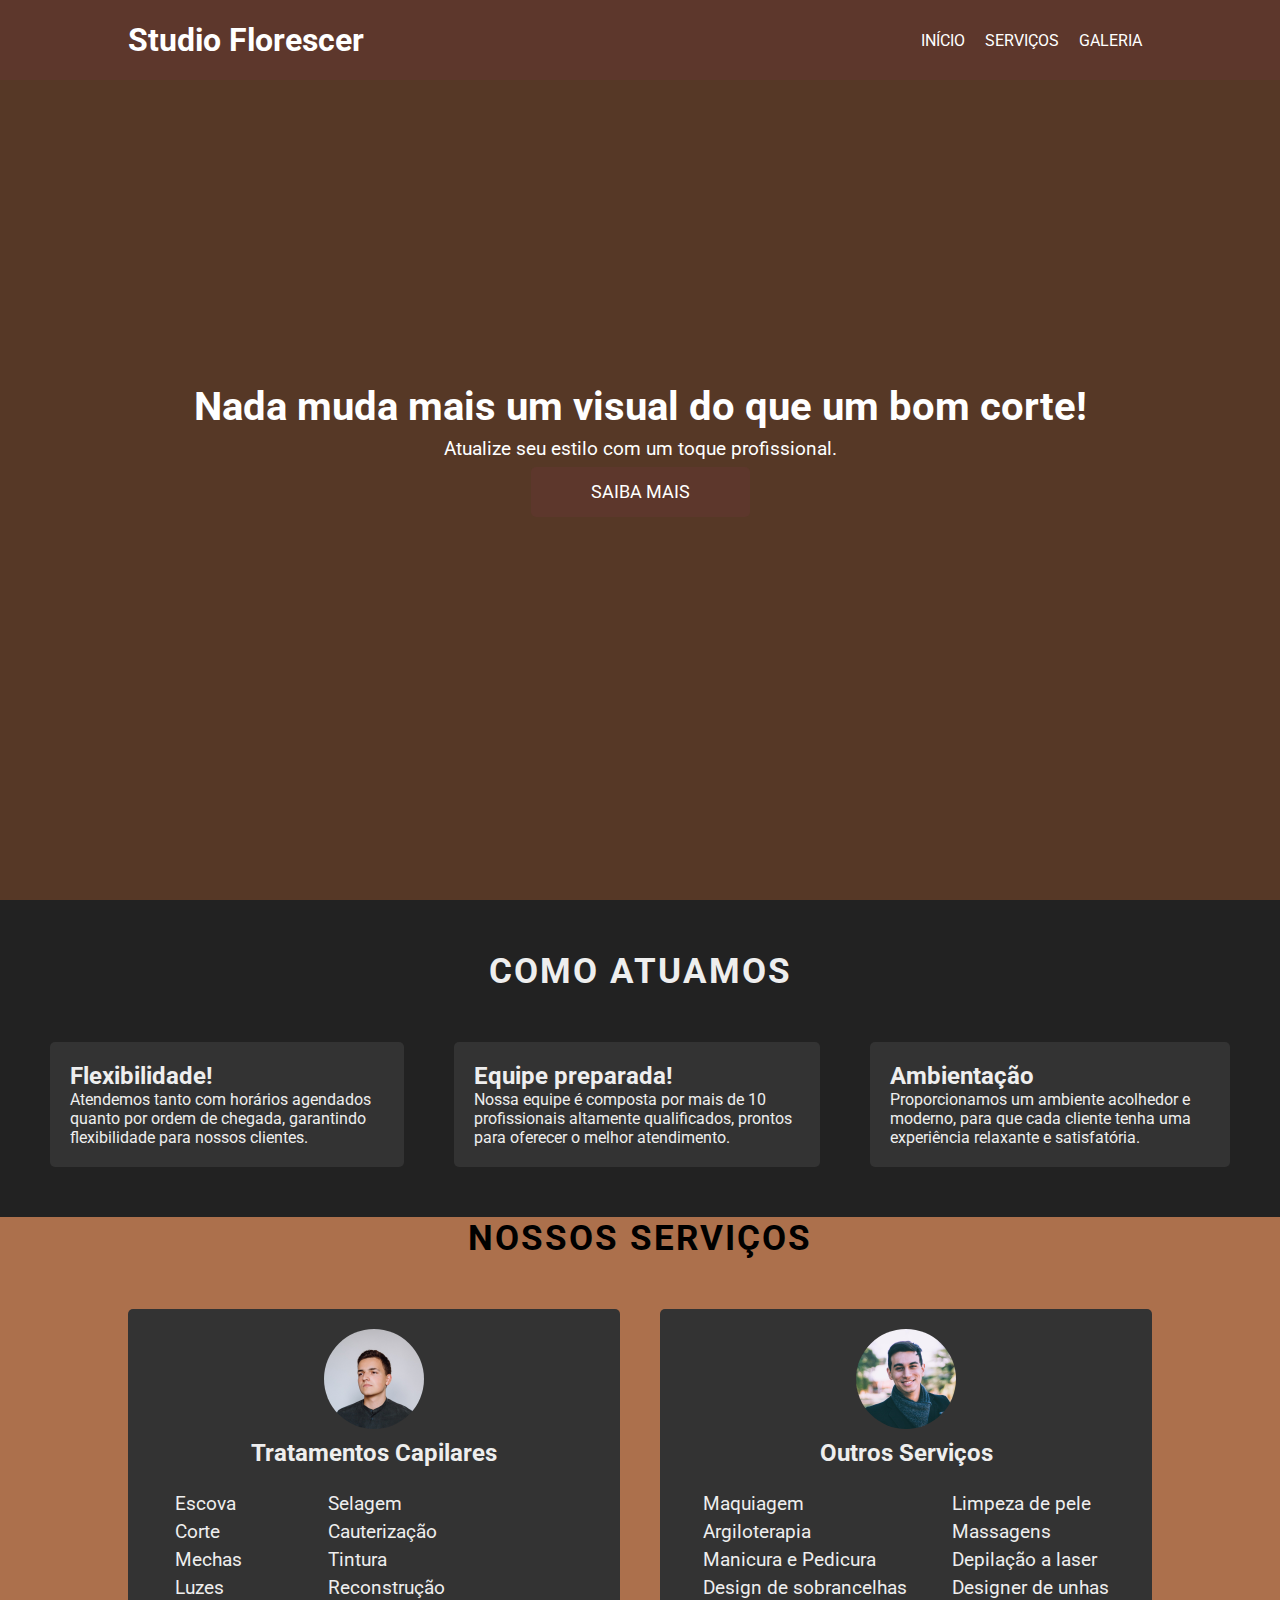
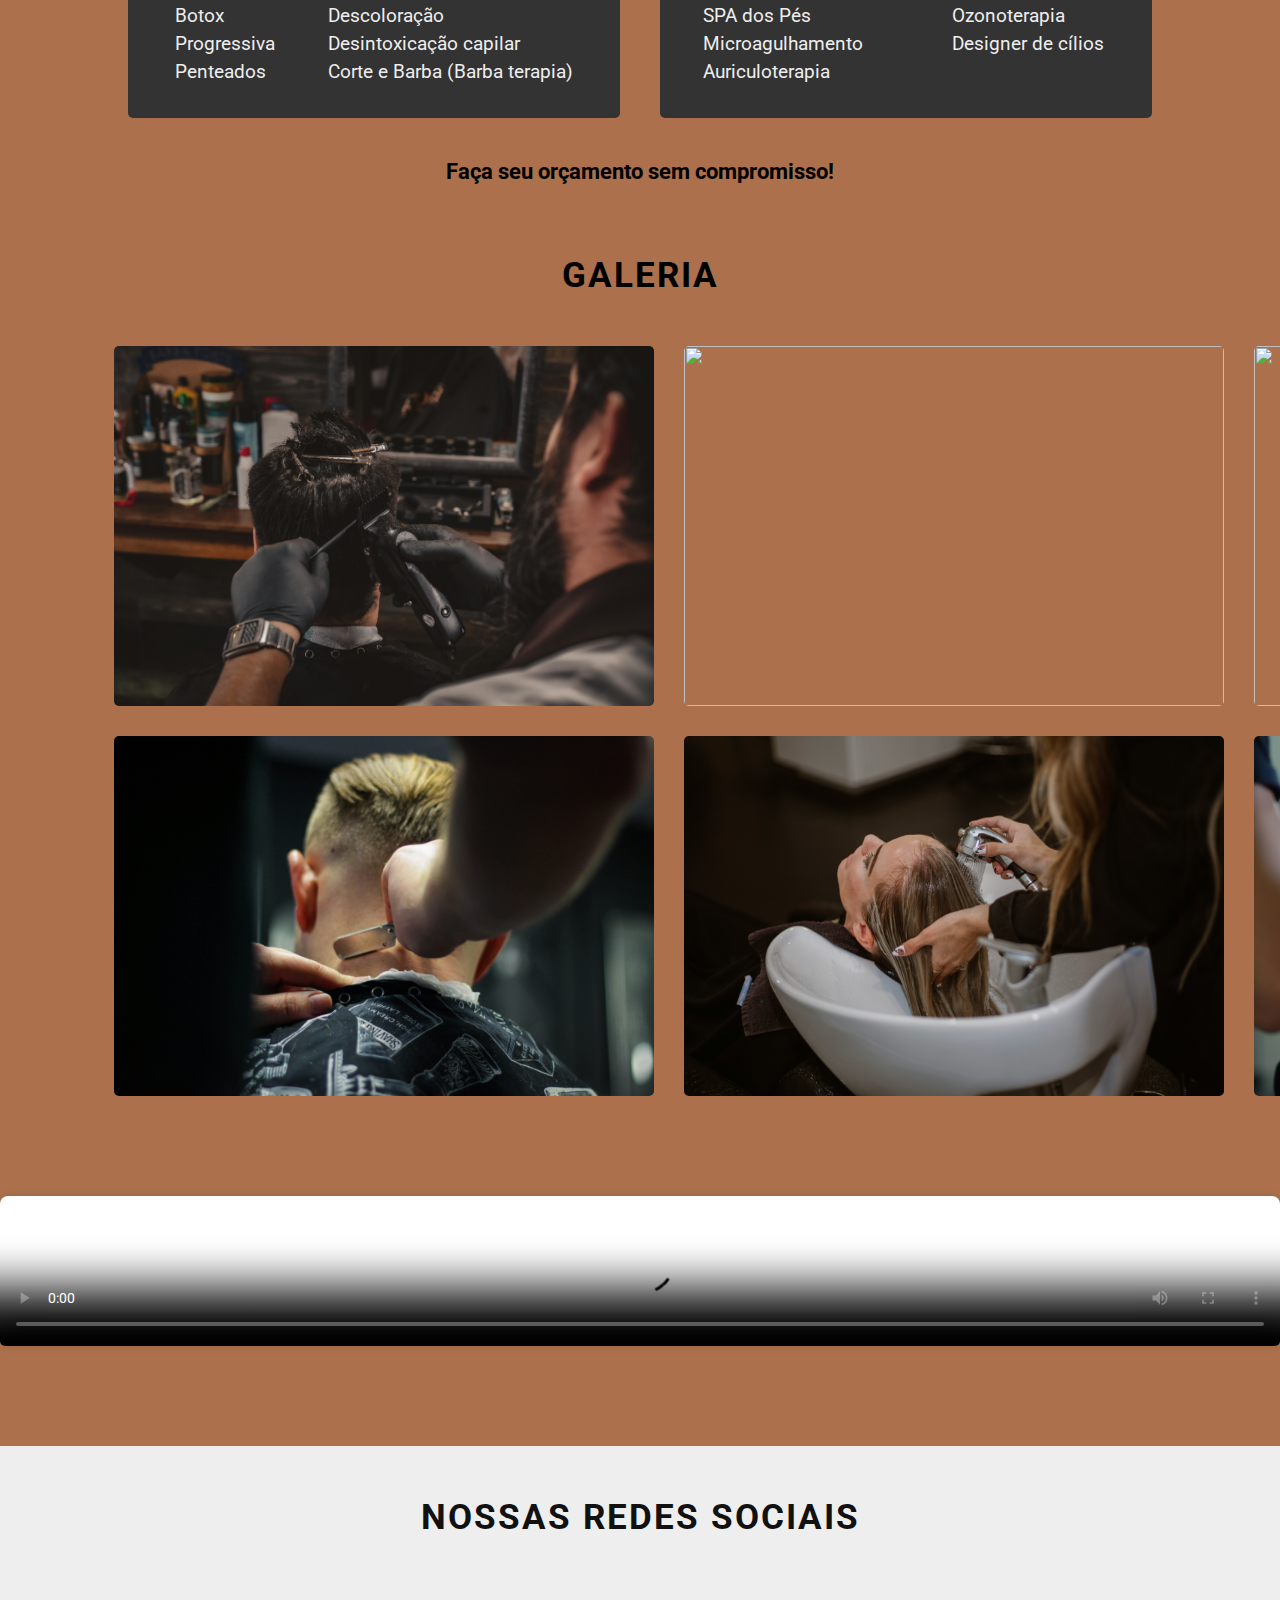
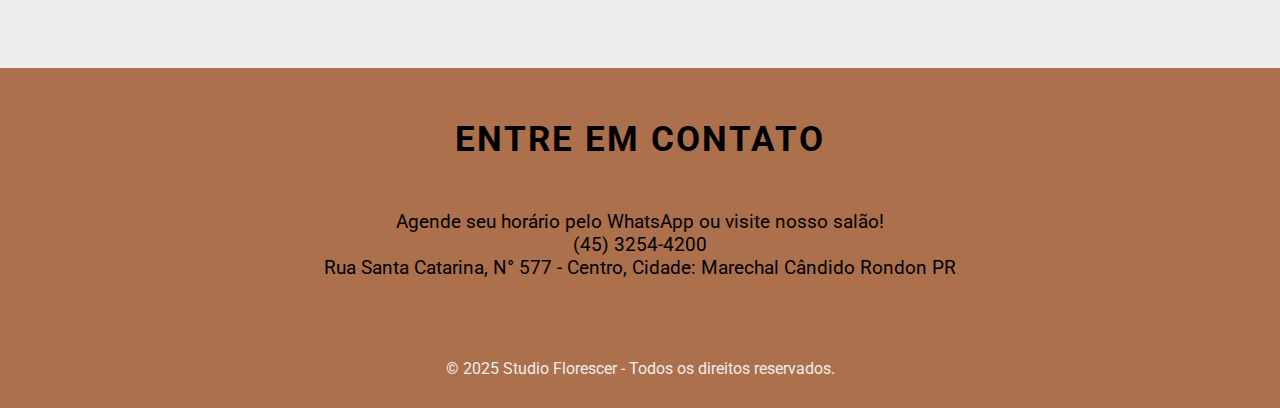
==== studioFlorescer/index.html @ c8e46fd3 "Merge pull request #6 from andreia077/main" ====
<!DOCTYPE html>
<html lang="en">
  <head>
    <meta charset="UTF-8" />
    <meta name="viewport" content="width=device-width, initial-scale=1.0" />
    <link rel="stylesheet" href="css/style.css" />
    <link
      rel="stylesheet"
      media="screen and (max-width: 768px)"
      href="css/mobile.css"
    />
    <title>Studio Florescer</title>
  </head>

  <body>
    <nav id="navbar">
      <div id="navbar-container">
        <h1 class="logo">Studio Florescer</h1>
        <ul id="navbar-items">
          <li><a href="#showcase">Início</a></li>
          <li><a href="#testimonials">Serviços</a></li>
          <li><a href="#gallery">Galeria</a></li>
        </ul>
      </div>
    </nav>

    <header id="showcase">
      <div id="showcase-container">
        <h2>Nada muda mais um visual do que um bom corte!</h2>
        <p>Atualize seu estilo com um toque profissional.</p>
        <a href="#testimonials" class="btn">Saiba mais</a>
      </div>
    </header>

    <section id="features">
      <div class="headline">Como atuamos</div>
      <div id="features-container">
        <div class="feature">
          <i class="fa-solid fa-magnifying-glass fa-3x"></i>
          <span class="feature-title">Flexibilidade!</span>
          <p>
            Atendemos tanto com horários agendados quanto por ordem de chegada,
            garantindo flexibilidade para nossos clientes.
          </p>
        </div>
        <div class="feature">
          <i class="fa-solid fa-scissors fa-3x"></i>
          <span class="feature-title">Equipe preparada!</span>
          <p>
            Nossa equipe é composta por mais de 10 profissionais altamente
            qualificados, prontos para oferecer o melhor atendimento.
          </p>
        </div>
        <div class="feature">
          <i class="fa-solid fa-mug-saucer fa-3x"></i>
          <span class="feature-title">Ambientação</span>
          <p>
            Proporcionamos um ambiente acolhedor e moderno, para que cada
            cliente tenha uma experiência relaxante e satisfatória.
          </p>
        </div>
      </div>
    </section>

    <!-- Inserido novo modelo de lista -->
    <div id="testimonials">
      <div class="headline">Nossos Serviços</div>
      <div id="testimonials-container">
        <div class="testimonial">
          <img src="img/person-1.jpeg" alt="" class="testimonial-image" />
          <span class="testimonial-title">Tratamentos Capilares</span>
          <div class="testimonial-info">
            <ul>
              <li>Escova</li>
              <li>Corte</li>
              <li>Mechas</li>
              <li>Luzes</li>
              <li>Botox</li>
              <li>Progressiva</li>
              <li>Penteados</li>
            </ul>
            <ul>
              <li>Selagem</li>
              <li>Cauterização</li>
              <li>Tintura</li>
              <li>Reconstrução</li>
              <li>Descoloração</li>
              <li>Desintoxicação capilar</li>
              <li>Corte e Barba (Barba terapia)</li>
            </ul>
          </div>
        </div>
        <div class="testimonial">
          <img src="img/person-2.jpeg" alt="" class="testimonial-image" />
          <span class="testimonial-title">Outros Serviços</span>
          <div class="testimonial-info">
            <ul>
              <li>Maquiagem</li>
              <li>Argiloterapia</li>
              <li>Manicura e Pedicura</li>
              <li>Design de sobrancelhas</li>
              <li>SPA dos Pés</li>
              <li>Microagulhamento</li>
              <li>Auriculoterapia</li>
            </ul>
            <ul>
              <li>Limpeza de pele</li>
              <li>Massagens</li>
              <li>Depilação a laser</li>
              <li>Designer de unhas</li>
              <li>Ozonoterapia</li>
              <li>Designer de cílios</li>
            </ul>
        </div>
      </div>
    </div>
    <div class="orcamento"><h3>Faça seu orçamento sem compromisso!</h3></div>
    
    <section id="gallery">
      <div class="headline">Galeria</div>
      <div id="gallery-container">
        <img src="img/image-1.jpg" alt="" class="gallery-image" />
        <img src="img/image-2.jpg" alt="" class="gallery-image" />
        <img src="img/image-3.jpg" alt="" class="gallery-image" />
        <img src="img/image-4.jpg" alt="" class="gallery-image" />
        <img src="img/image-5.jpg" alt="" class="gallery-image" />
        <img src="img/image-6.jpg" alt="" class="gallery-image" />
      </div>
    </section>

    <section id="videoslot">
      <div class="headline"></div>
      <div id="video-container" class="video-wireframe">
        <!-- Video player -->
        <video
          id="my-video"
          width="100%"
          height="auto"
          controls
          controlsList="nodownload"
          poster="/img/capa.png"
        >
          <source src="/img/video.mp4" type="video/mp4" />
        </video>
      </div>
    </section>

    <section id="clients">
      <div class="headline">Nossas Redes Sociais</div>
      <div id="clients-container">
        <img src="/img/netflix.png" class="client" alt="" />
        <img src="/img/google.png" class="client" alt="" />
        <img src="/img/apple.png" class="client" alt="" />
        <img src="/img/microsoft.png" class="client" alt="" />
      </div>
    </section>

    <!-- Inserção de dados referente ao contato -->
    <section id="contact">
      <div class="headline">Entre em Contato</div>
        <p>Agende seu horário pelo WhatsApp ou visite nosso salão!</p>
        <p><i class="fas fa-phone"></i> (45) 3254-4200</p>
        <p>
          <i class="fas fa-map-marker-alt"></i> Rua Santa Catarina, N° 577 - Centro,
          Cidade: Marechal Cândido Rondon PR
        </p>
      </div>
    </section>

    <footer id="footer">
      <p>&copy; 2025 Studio Florescer - Todos os direitos reservados.</p>
    </footer>
    
    <!-- Font Awesome -->
    <script
      src="https://kit.fontawesome.com/3c6ef4c21f.js"
      crossorigin="anonymous"
    ></script>

    <!-- jQuery CDN -->
    <script
      src="https://code.jquery.com/jquery-3.4.1.min.js"
      integrity="sha256-CSXorXvZcTkaix6Yvo6HppcZGetbYMGWSFlBw8HfCJo="
      crossorigin="anonymous"
    ></script>

    <!-- Our JS file -->
    <script src="js/main.js"></script>
  </body>
</html>
---- studioFlorescer/css/style.css ----
@import url("https://fonts.googleapis.com/css?family=Roboto&display=swap");

* {
  box-sizing: border-box;
  padding: 0;
  margin: 0;
}

body {
  font-family: "Roboto", sans-serif;
  background: #ac704c;
}

a {
  text-decoration: none;
  color: inherit;
}

.btn {
  display: inline-block;
  padding: 15px 60px;
  font-size: 1.1rem;
  text-transform: uppercase;
  background: #5d372c; /*Nova cor no botão*/
  color: #ffffff;
  border-radius: 5px;
  transition: background 500ms ease;
}

.btn:hover {
  cursor: pointer;
  background: #539c3c;
}

.headline {
  font-size: 2.2rem;
  text-transform: uppercase;
  font-weight: bold;
  text-align: center;
  padding-bottom: 50px;
  letter-spacing: 2px;
}

/* Navbar */
#navbar {
  width: 100%;
  background: #5d372c;
  color: #ffffff;
  height: 80px;
  position: fixed;
  z-index: 1000;
}

#navbar-container {
  width: 80%;
  height: 100%;
  margin: auto;
  display: flex;
  justify-content: space-between;
  align-items: center;
}

.logo {
  font-size: 2rem;
}

#navbar-items {
  display: flex;
  list-style: none;
  text-transform: uppercase;
}

#navbar-items li {
  padding: 10px;
}

/* Showcase */
#showcase {
  height: 100vh;
  display: flex;
  justify-content: center;
  align-items: center;
  color: #ffff;
  background: url("/img/showcase.png") no-repeat center center/cover;

  /* Overlay */
  background-color: rgba(0, 0, 0, 0.5);
  background-blend-mode: color;
}

#showcase-container {
  text-align: center;
}

#showcase-container h2 {
  font-size: 2.5rem;
}

#showcase-container p {
  font-size: 1.2rem;
  padding: 7px 0;
}

/* About */
#features {
  width: 100%;
  background: #222;
  color: #eee;
  padding: 50px;
}

#features-container {
  width: 100%;
  margin: auto;
  display: flex;
  grid-template-columns: repeat(3, 1fr);
  grid-column-gap: 50px;
}

.feature {
  display: flex;
  flex-direction: column;
  background: #333;
  padding: 20px;
  border-radius: 5px;
}

.feature-title {
  font-size: 1.5rem;
  font-weight: bold;
}

#items {
  width: 650px;
}

#items .item {
  display: flex;
  padding: 10px;
  margin: 15px 0;
  font-size: 1.2rem;
}

/* Testimonials */
#testimonials-container {
  width: 80%; /* Ajuste a largura conforme necessário */
  margin: auto;
  display: flex;
  justify-content: space-between;
  align-items: flex-start;
  flex-wrap: wrap; /* Adicionado para responsividade */
}

.testimonial {
  width: 48%; /* Ajuste a largura conforme necessário */
  display: flex;
  flex-direction: column; /* Alinha os itens verticalmente */
  align-items: center; /* Centraliza os itens horizontalmente */
  font-size: 1.2rem;
  background: #333;
  padding: 20px; /* Aumentado o padding para melhor espaçamento */
  border-radius: 5px;
  margin-bottom: 20px;
  color: #eee; /* Adicionado para cor do texto */
}

.testimonial .testimonial-image {
  height: 100px;
  width: 100px; /* Ajustado para manter a proporção */
  border-radius: 50%;
  margin-bottom: 10px; /* Adicionado espaçamento abaixo da imagem */
}

.testimonial .testimonial-title {
  font-size: 1.5rem;
  font-weight: bold;
  margin-bottom: 10px; /* Adicionado espaçamento abaixo do título */
  text-align: center; /* Centraliza o título */
}

.testimonial .testimonial-info {
  margin: 10px 0; /* Reduzido o espaçamento */
  width: 100%; /* Garante que as listas ocupem toda a largura */
  display: flex;
  justify-content: space-around; /* Distribui as listas igualmente */
}

.testimonial .testimonial-info ul {
  list-style-type: none;
  padding: 0;
  margin: 0;
  text-align: left; /* Alinha os itens da lista à esquerda */
}

.testimonial .testimonial-info ul li {
  margin: 5px 0; /* Adicionado espaçamento entre os itens da lista */
}

.orcamento {
  margin: 20px auto; /* Centraliza e adiciona espaçamento */
  text-align: center;
  font-size: 1.2rem;
}

/* Gallery */
#gallery {
  width: 90%;
  margin: auto;
  padding: 50px;
}

#gallery-container {
  display: grid;
  grid-template-columns: repeat(3, 1fr);
  grid-gap: 30px;
  justify-items: center;
}

.gallery-image {
  display: inline-block;
  width: 540px;
  height: 360px;
  border-radius: 5px;
}

/* Video Slot */
.video-wireframe {
  position: relative;
  width: 100%;
  max-width: 1400px; /* You can adjust this value */
  margin: 0 auto;
  padding: 0px;
  background-color: #ffffff;
  border: 0px solid #000000; /* Wireframe border */
  border-radius: 8px; /* Rounded corners */
  box-shadow: 0 0 10px rgba(0, 0, 0, 0.1); /* Subtle shadow */
  margin-bottom: 100px;
}

#video-container video {
  display: block;
  width: 100%;
  height: auto;
  border-radius: 5px; /* Rounded edges for the video */
}

/* Optional: Hover effect for the play icon */
.play-icon:hover {
  opacity: 0.8;
}

/* Redes Sociais */
#clients {
  width: 100%;
  background: #eee;
  color: #111;
  padding: 50px;
}

#clients-container {
  display: grid;
  grid-template-columns: repeat(4, 1fr);
  justify-items: center;
  padding: 15px;
}

/**/
.client {
  display: inline-block;
  width: 25%;
}

/*Inserção de dados referente ao contato*/
#contact {
  font-size: 1.2rem;  
  padding: 50px;
  text-align: center;
}

/* Footer */
#footer {
  background: #ac704c;
  color: #eee;
  padding: 30px;
  text-align: center;
}
---- studioFlorescer/css/mobile.css ----
#navbar {
    height: 180px;
}

#navbar-container {
    flex-direction: column;
    padding: 20px 0;
}

#navbar-items {
    flex-direction: column;
    text-align: center;
    width: 100%;
}

#navbar-items li:nth-child(2) {
    border-top: 1px solid #333;
    border-bottom: 1px solid #333;
}

/* Showcase */
#showcase-container {
    padding: 40px;
}

/* Clients */
#clients-container {
    grid-template-columns: repeat(2, 1fr);
}

.client {
    width: 50%;
}

/* Features */
#features-container {
    grid-template-columns: 1fr;
}

#features-container .feature:nth-child(2) {
    margin: 15px 0;
}

/* Product */
#product-container {
    flex-direction: column;
}

#items {
    width: 90%;
}

.item {
    flex-direction: column;
    align-items: center;
    text-align: center;
}

/* Testimonials */
.testimonial {
    flex-direction: column;
    text-align: center;
}

/* Gallery */

#gallery-container {
    grid-template-columns: 1fr;
}

.gallery-image {
    width: 100%;
}
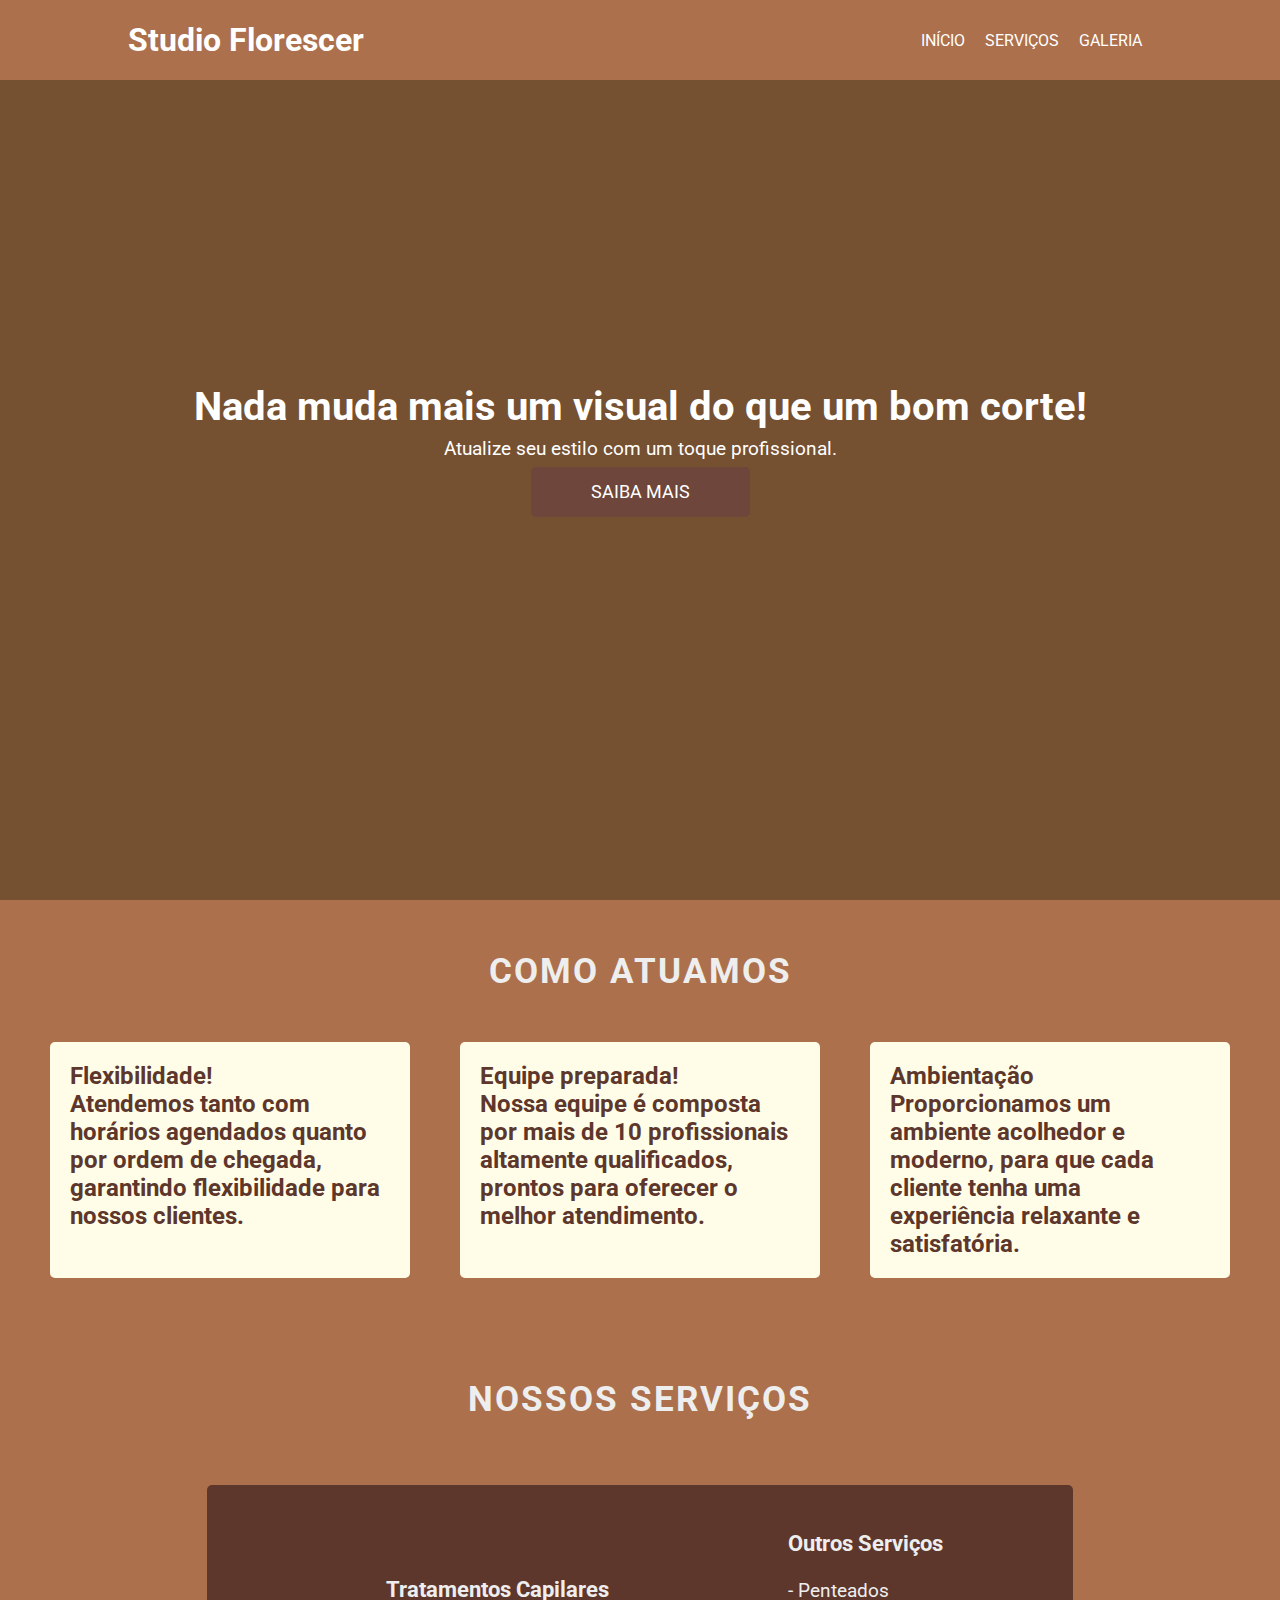
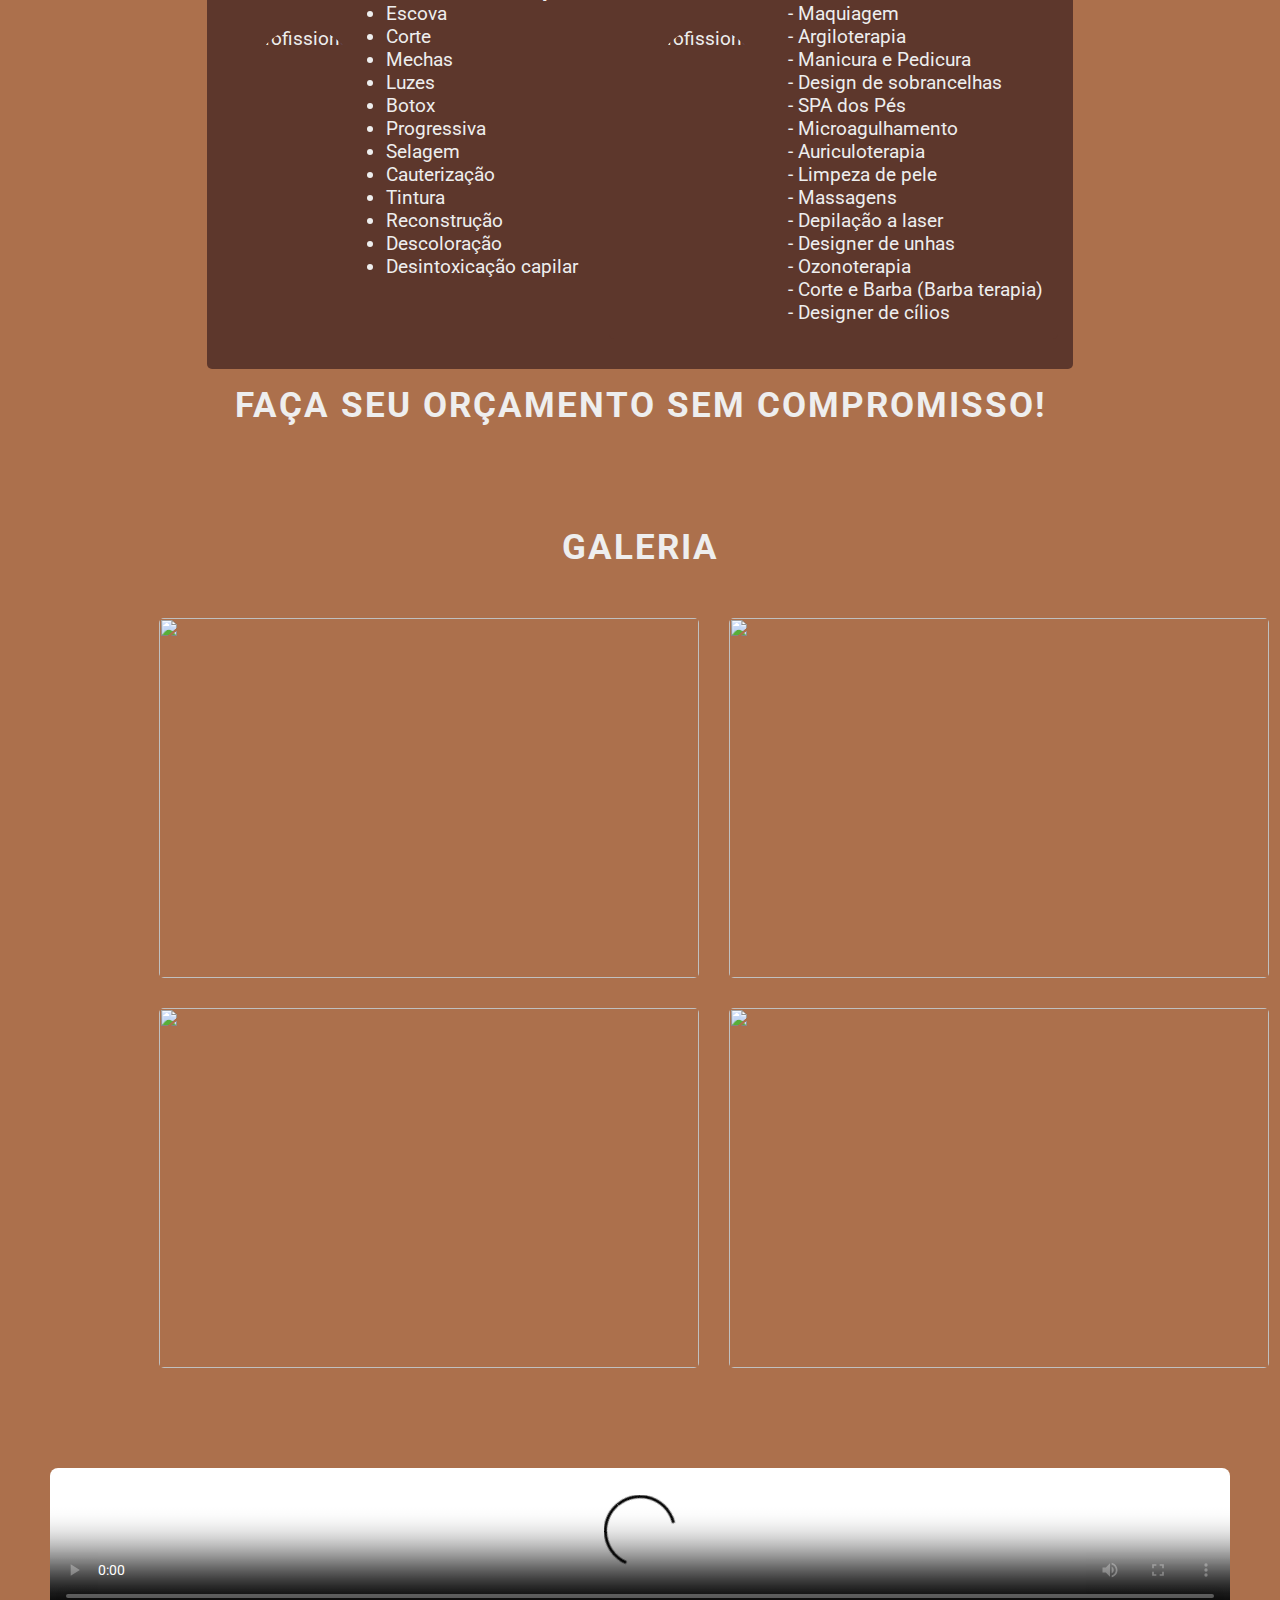
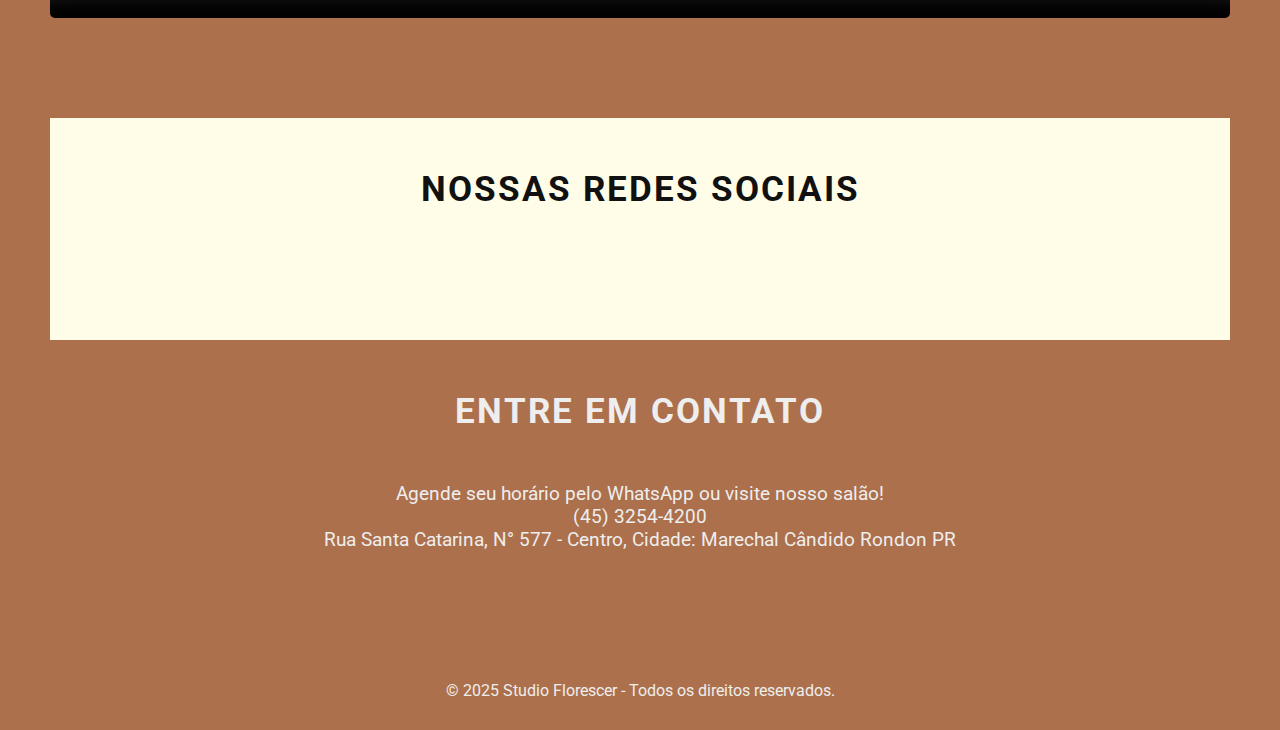
==== commit e4e3cebe: "Ajuste de cores" ====
--- a/studioFlorescer/index.html
+++ b/studioFlorescer/index.html
@@ -32,99 +32,115 @@
       </div>
     </header>
 
+    <!-- About -->
+
     <section id="features">
       <div class="headline">Como atuamos</div>
       <div id="features-container">
         <div class="feature">
           <i class="fa-solid fa-magnifying-glass fa-3x"></i>
-          <span class="feature-title">Flexibilidade!</span>
-          <p>
-            Atendemos tanto com horários agendados quanto por ordem de chegada,
-            garantindo flexibilidade para nossos clientes.
-          </p>
+          <span class="feature-title"
+            >Flexibilidade!
+            <p>
+              Atendemos tanto com horários agendados quanto por ordem de
+              chegada, garantindo flexibilidade para nossos clientes.
+            </p>
+          </span>
         </div>
         <div class="feature">
           <i class="fa-solid fa-scissors fa-3x"></i>
-          <span class="feature-title">Equipe preparada!</span>
-          <p>
-            Nossa equipe é composta por mais de 10 profissionais altamente
-            qualificados, prontos para oferecer o melhor atendimento.
-          </p>
+          <span class="feature-title"
+            >Equipe preparada!
+            <p>
+              Nossa equipe é composta por mais de 10 profissionais altamente
+              qualificados, prontos para oferecer o melhor atendimento.
+            </p>
+          </span>
         </div>
         <div class="feature">
           <i class="fa-solid fa-mug-saucer fa-3x"></i>
-          <span class="feature-title">Ambientação</span>
-          <p>
-            Proporcionamos um ambiente acolhedor e moderno, para que cada
-            cliente tenha uma experiência relaxante e satisfatória.
-          </p>
-        </div>
-      </div>
-    </section>
-
-    <!-- Inserido novo modelo de lista -->
+          <span class="feature-title"
+            >Ambientação
+            <p>
+              Proporcionamos um ambiente acolhedor e moderno, para que cada
+              cliente tenha uma experiência relaxante e satisfatória.
+            </p>
+          </span>
+        </div>
+      </div>
+    </section>
+
     <div id="testimonials">
       <div class="headline">Nossos Serviços</div>
       <div id="testimonials-container">
         <div class="testimonial">
-          <img src="img/person-1.jpeg" alt="" class="testimonial-image" />
-          <span class="testimonial-title">Tratamentos Capilares</span>
+          <img
+            src="/img/person-1.jpeg"
+            alt="Profissional 1"
+            class="testimonial-image"
+          />
           <div class="testimonial-info">
-            <ul>
-              <li>Escova</li>
-              <li>Corte</li>
-              <li>Mechas</li>
-              <li>Luzes</li>
-              <li>Botox</li>
-              <li>Progressiva</li>
-              <li>Penteados</li>
-            </ul>
-            <ul>
-              <li>Selagem</li>
-              <li>Cauterização</li>
-              <li>Tintura</li>
-              <li>Reconstrução</li>
-              <li>Descoloração</li>
-              <li>Desintoxicação capilar</li>
-              <li>Corte e Barba (Barba terapia)</li>
-            </ul>
+            <h3>Tratamentos Capilares</h3>
+            <div class="coluna">
+              <ul>
+                <li>Escova</li>
+                <li>Corte</li>
+                <li>Mechas</li>
+                <li>Luzes</li>
+                <li>Botox</li>
+                <li>Progressiva</li>
+              </ul>
+            </div>
+            <div class="coluna">
+              <ul>
+                <li>Selagem</li>
+                <li>Cauterização</li>
+                <li>Tintura</li>
+                <li>Reconstrução</li>
+                <li>Descoloração</li>
+                <li>Desintoxicação capilar</li>
+              </ul>
+            </div>
           </div>
-        </div>
         <div class="testimonial">
-          <img src="img/person-2.jpeg" alt="" class="testimonial-image" />
-          <span class="testimonial-title">Outros Serviços</span>
+          <img
+            src="/img/person-2.jpeg"
+            alt="Profissional 2"
+            class="testimonial-image"
+          />
           <div class="testimonial-info">
-            <ul>
-              <li>Maquiagem</li>
-              <li>Argiloterapia</li>
-              <li>Manicura e Pedicura</li>
-              <li>Design de sobrancelhas</li>
-              <li>SPA dos Pés</li>
-              <li>Microagulhamento</li>
-              <li>Auriculoterapia</li>
-            </ul>
-            <ul>
-              <li>Limpeza de pele</li>
-              <li>Massagens</li>
-              <li>Depilação a laser</li>
-              <li>Designer de unhas</li>
-              <li>Ozonoterapia</li>
-              <li>Designer de cílios</li>
-            </ul>
-        </div>
-      </div>
+            <h3>Outros Serviços</h3>
+            <p><br>- Penteados
+              <br>- Maquiagem
+              <br>- Argiloterapia
+              <br>- Manicura e Pedicura
+              <br>- Design de sobrancelhas
+              <br>- SPA dos Pés
+              <br>- Microagulhamento
+              <br>- Auriculoterapia
+              <br>- Limpeza de pele
+              <br>- Massagens
+              <br>- Depilação a laser
+              <br>- Designer de unhas
+              <br>- Ozonoterapia
+              <br>- Corte e Barba (Barba terapia)
+              <br>- Designer de cílios</br></p>
+          </div>
+        </div>
+      </div>
+      <div class="headline">Faça seu orçamento sem compromisso!</div>
     </div>
-    <div class="orcamento"><h3>Faça seu orçamento sem compromisso!</h3></div>
     
+
     <section id="gallery">
       <div class="headline">Galeria</div>
       <div id="gallery-container">
-        <img src="img/image-1.jpg" alt="" class="gallery-image" />
-        <img src="img/image-2.jpg" alt="" class="gallery-image" />
-        <img src="img/image-3.jpg" alt="" class="gallery-image" />
-        <img src="img/image-4.jpg" alt="" class="gallery-image" />
-        <img src="img/image-5.jpg" alt="" class="gallery-image" />
-        <img src="img/image-6.jpg" alt="" class="gallery-image" />
+        <img src="/img/image-1.jpg" alt="" class="gallery-image" />
+        <img src="/img/image-2.jpg" alt="" class="gallery-image" />
+        <img src="/img/image-3.jpg" alt="" class="gallery-image" />
+        <img src="/img/image-4.jpg" alt="" class="gallery-image" />
+        <img src="/img/image-5.jpg" alt="" class="gallery-image" />
+        <img src="/img/image-6.jpg" alt="" class="gallery-image" />
       </div>
     </section>
 
--- a/studioFlorescer/css/style.css
+++ b/studioFlorescer/css/style.css
@@ -8,7 +8,7 @@
 
 body {
   font-family: "Roboto", sans-serif;
-  background: #ac704c;
+  background: #5d372c;
 }
 
 a {
@@ -21,7 +21,7 @@
   padding: 15px 60px;
   font-size: 1.1rem;
   text-transform: uppercase;
-  background: #5d372c; /*Nova cor no botão*/
+  background: #6e463b; /*Nova cor no botão*/
   color: #ffffff;
   border-radius: 5px;
   transition: background 500ms ease;
@@ -44,7 +44,7 @@
 /* Navbar */
 #navbar {
   width: 100%;
-  background: #5d372c;
+  background: #ac704c;
   color: #ffffff;
   height: 80px;
   position: fixed;
@@ -84,7 +84,7 @@
   background: url("/img/showcase.png") no-repeat center center/cover;
 
   /* Overlay */
-  background-color: rgba(0, 0, 0, 0.5);
+  background-color: rgba(122, 85, 50, 0.836);
   background-blend-mode: color;
 }
 
@@ -104,7 +104,7 @@
 /* About */
 #features {
   width: 100%;
-  background: #222;
+  background: #ac704c;
   color: #eee;
   padding: 50px;
 }
@@ -112,7 +112,7 @@
 #features-container {
   width: 100%;
   margin: auto;
-  display: flex;
+  display: grid;
   grid-template-columns: repeat(3, 1fr);
   grid-column-gap: 50px;
 }
@@ -120,7 +120,7 @@
 .feature {
   display: flex;
   flex-direction: column;
-  background: #333;
+  background: #fffde8;
   padding: 20px;
   border-radius: 5px;
 }
@@ -128,6 +128,11 @@
 .feature-title {
   font-size: 1.5rem;
   font-weight: bold;
+  color: #5d372c;
+}
+
+.fa-solid {
+  color: #5d372c;
 }
 
 #items {
@@ -142,65 +147,39 @@
 }
 
 /* Testimonials */
+.testimonial {
+  display: flex;
+  align-items: center;
+  font-size: 1.2rem;
+  background: #5d372c;
+  padding: 15px;
+  margin: 15px 0;
+  border-radius: 5px;
+}
+
+#testimonials {
+  width: 100%;
+  background: #ac704c;
+  color: #eee;
+  padding: 50px;
+}
+
 #testimonials-container {
-  width: 80%; /* Ajuste a largura conforme necessário */
-  margin: auto;
-  display: flex;
-  justify-content: space-between;
-  align-items: flex-start;
-  flex-wrap: wrap; /* Adicionado para responsividade */
-}
-
-.testimonial {
-  width: 48%; /* Ajuste a largura conforme necessário */
-  display: flex;
-  flex-direction: column; /* Alinha os itens verticalmente */
-  align-items: center; /* Centraliza os itens horizontalmente */
-  font-size: 1.2rem;
-  background: #333;
-  padding: 20px; /* Aumentado o padding para melhor espaçamento */
-  border-radius: 5px;
-  margin-bottom: 20px;
-  color: #eee; /* Adicionado para cor do texto */
+  width: 80%;
+  margin: auto;
+  display: flex;
+  align-items: center;
+  flex-direction: column;
 }
 
 .testimonial .testimonial-image {
-  height: 100px;
-  width: 100px; /* Ajustado para manter a proporção */
+  height: 200px;
+  width: auto;
   border-radius: 50%;
-  margin-bottom: 10px; /* Adicionado espaçamento abaixo da imagem */
-}
-
-.testimonial .testimonial-title {
-  font-size: 1.5rem;
-  font-weight: bold;
-  margin-bottom: 10px; /* Adicionado espaçamento abaixo do título */
-  text-align: center; /* Centraliza o título */
-}
-
-.testimonial .testimonial-info {
-  margin: 10px 0; /* Reduzido o espaçamento */
-  width: 100%; /* Garante que as listas ocupem toda a largura */
-  display: flex;
-  justify-content: space-around; /* Distribui as listas igualmente */
-}
-
-.testimonial .testimonial-info ul {
-  list-style-type: none;
-  padding: 0;
-  margin: 0;
-  text-align: left; /* Alinha os itens da lista à esquerda */
-}
-
-.testimonial .testimonial-info ul li {
-  margin: 5px 0; /* Adicionado espaçamento entre os itens da lista */
-}
-
-.orcamento {
-  margin: 20px auto; /* Centraliza e adiciona espaçamento */
-  text-align: center;
-  font-size: 1.2rem;
-}
+  margin: 15px;
+}
+
+
 
 /* Gallery */
 #gallery {
@@ -231,9 +210,9 @@
   margin: 0 auto;
   padding: 0px;
   background-color: #ffffff;
-  border: 0px solid #000000; /* Wireframe border */
+  border: 0px solid #7e6147a4; /* Wireframe border */
   border-radius: 8px; /* Rounded corners */
-  box-shadow: 0 0 10px rgba(0, 0, 0, 0.1); /* Subtle shadow */
+  box-shadow: 0 0 10px rgba(rgb(107, 0, 62)); /* Subtle shadow */
   margin-bottom: 100px;
 }
 
@@ -252,7 +231,7 @@
 /* Redes Sociais */
 #clients {
   width: 100%;
-  background: #eee;
+  background: #fffde8;
   color: #111;
   padding: 50px;
 }
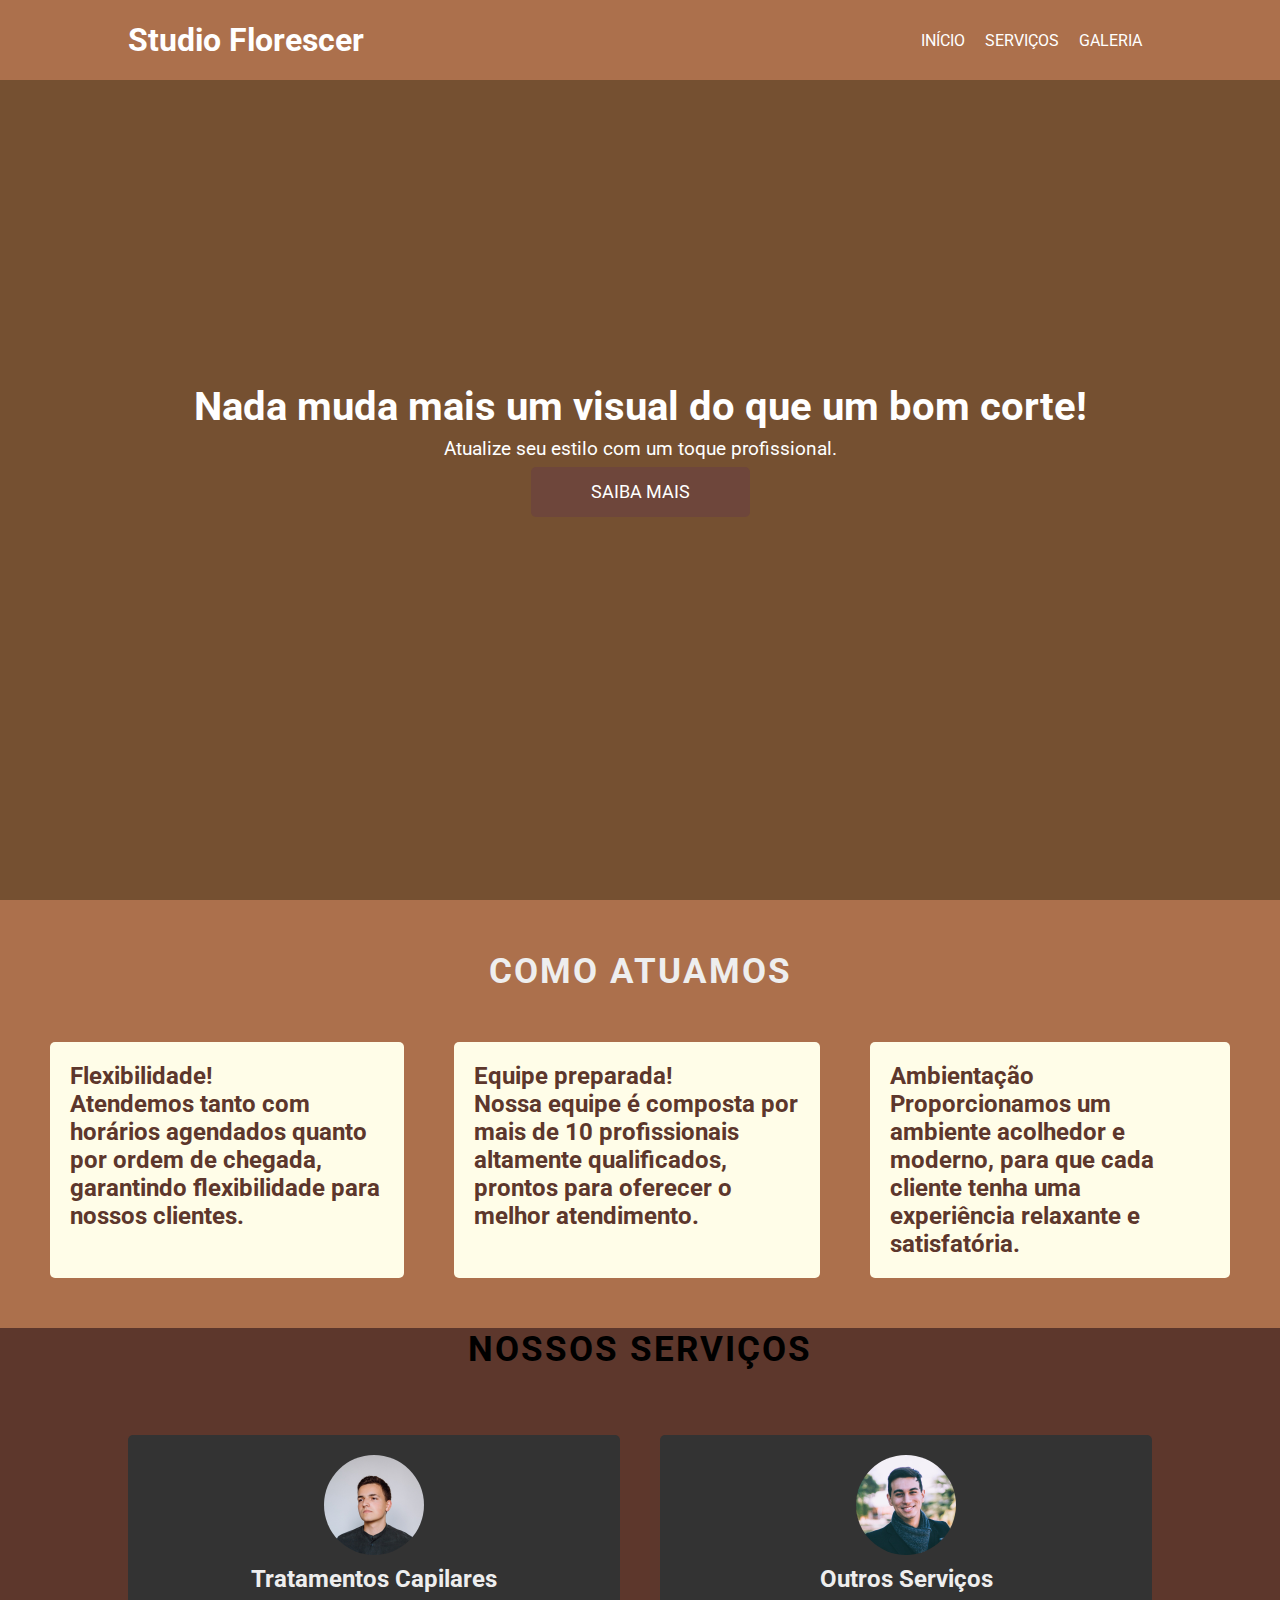
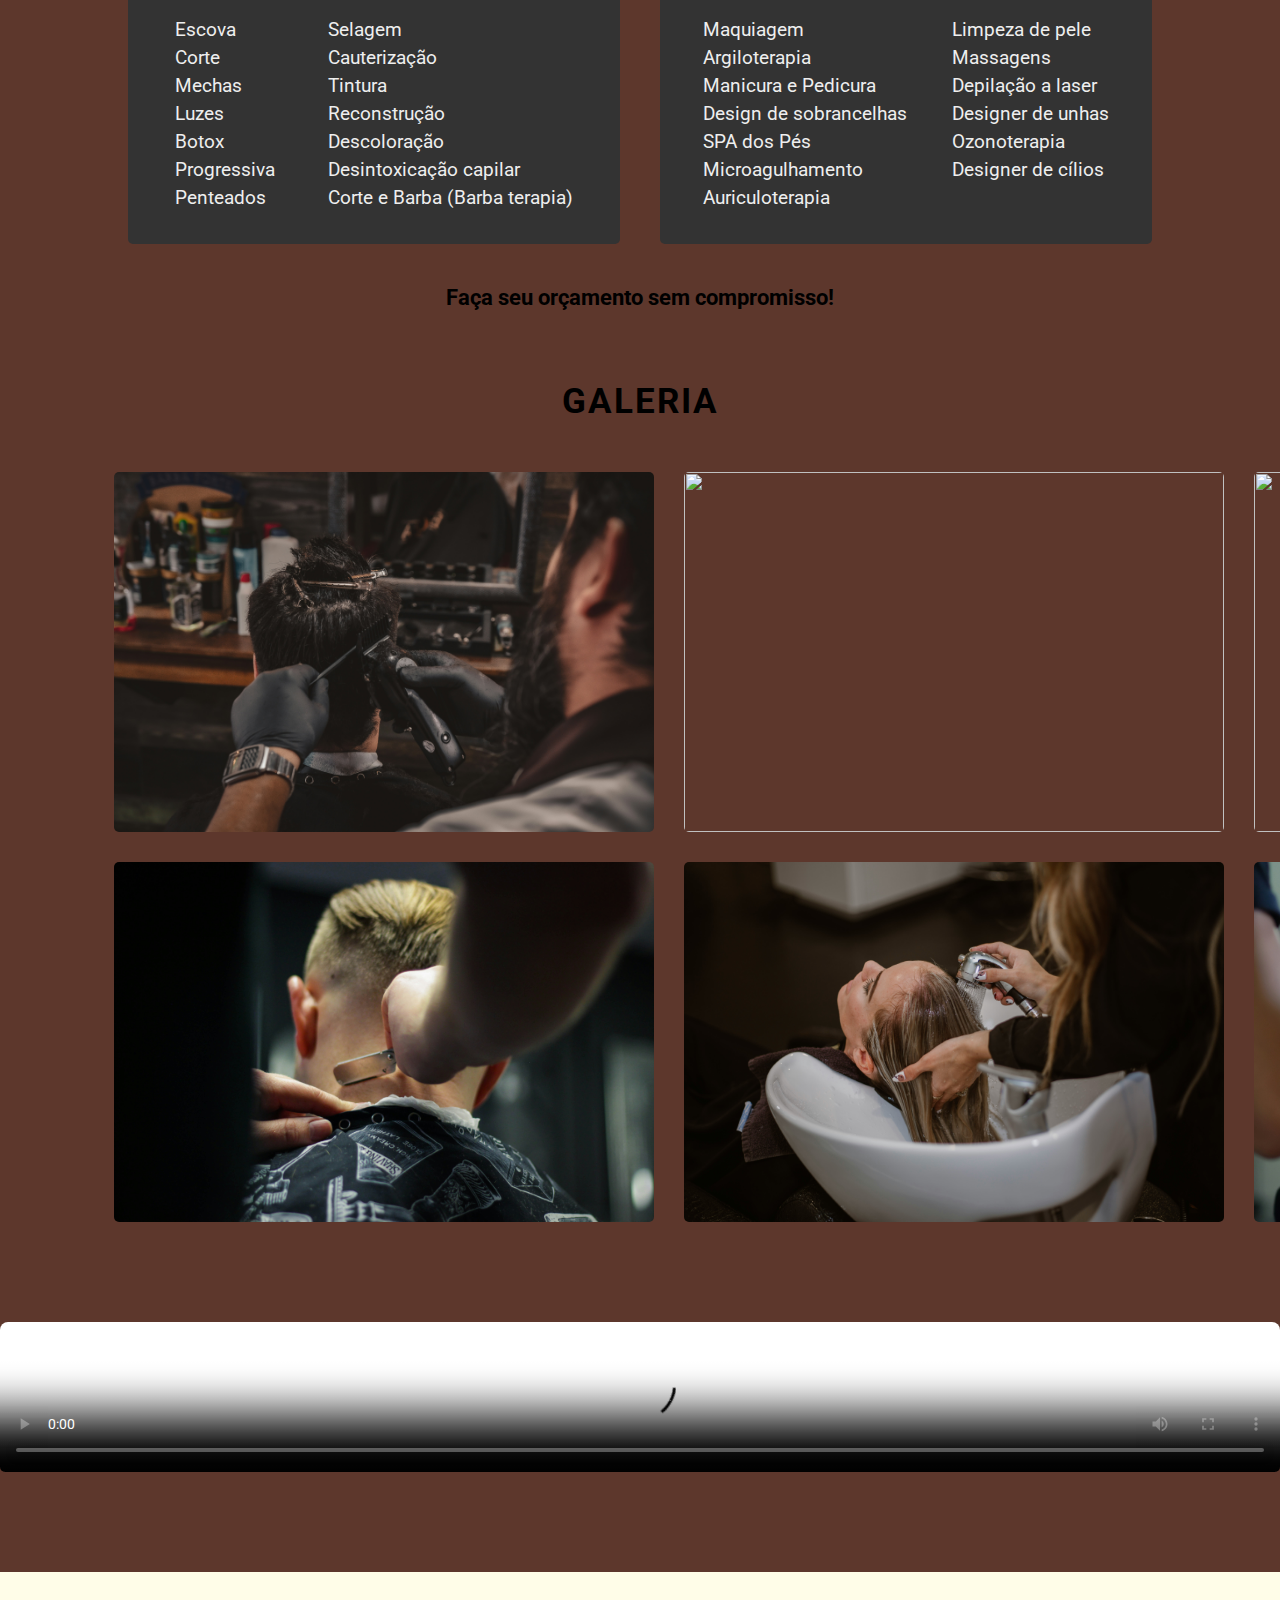
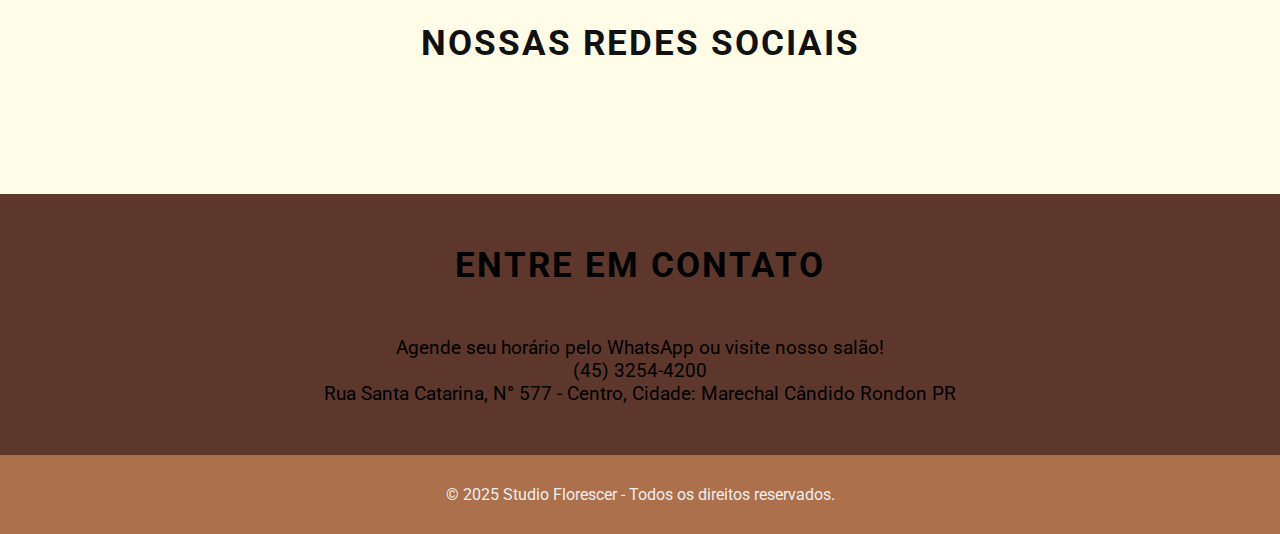
==== commit ec8dbc08: "Merge branch 'main' into main" ====
--- a/studioFlorescer/index.html
+++ b/studioFlorescer/index.html
@@ -31,8 +31,6 @@
         <a href="#testimonials" class="btn">Saiba mais</a>
       </div>
     </header>
-
-    <!-- About -->
 
     <section id="features">
       <div class="headline">Como atuamos</div>
@@ -70,77 +68,69 @@
       </div>
     </section>
 
+    <!-- Inserido novo modelo de lista -->
     <div id="testimonials">
       <div class="headline">Nossos Serviços</div>
       <div id="testimonials-container">
         <div class="testimonial">
-          <img
-            src="/img/person-1.jpeg"
-            alt="Profissional 1"
-            class="testimonial-image"
-          />
+          <img src="img/person-1.jpeg" alt="" class="testimonial-image" />
+          <span class="testimonial-title">Tratamentos Capilares</span>
           <div class="testimonial-info">
-            <h3>Tratamentos Capilares</h3>
-            <div class="coluna">
-              <ul>
-                <li>Escova</li>
-                <li>Corte</li>
-                <li>Mechas</li>
-                <li>Luzes</li>
-                <li>Botox</li>
-                <li>Progressiva</li>
-              </ul>
-            </div>
-            <div class="coluna">
-              <ul>
-                <li>Selagem</li>
-                <li>Cauterização</li>
-                <li>Tintura</li>
-                <li>Reconstrução</li>
-                <li>Descoloração</li>
-                <li>Desintoxicação capilar</li>
-              </ul>
-            </div>
-          </div>
-        <div class="testimonial">
-          <img
-            src="/img/person-2.jpeg"
-            alt="Profissional 2"
-            class="testimonial-image"
-          />
-          <div class="testimonial-info">
-            <h3>Outros Serviços</h3>
-            <p><br>- Penteados
-              <br>- Maquiagem
-              <br>- Argiloterapia
-              <br>- Manicura e Pedicura
-              <br>- Design de sobrancelhas
-              <br>- SPA dos Pés
-              <br>- Microagulhamento
-              <br>- Auriculoterapia
-              <br>- Limpeza de pele
-              <br>- Massagens
-              <br>- Depilação a laser
-              <br>- Designer de unhas
-              <br>- Ozonoterapia
-              <br>- Corte e Barba (Barba terapia)
-              <br>- Designer de cílios</br></p>
+            <ul>
+              <li>Escova</li>
+              <li>Corte</li>
+              <li>Mechas</li>
+              <li>Luzes</li>
+              <li>Botox</li>
+              <li>Progressiva</li>
+              <li>Penteados</li>
+            </ul>
+            <ul>
+              <li>Selagem</li>
+              <li>Cauterização</li>
+              <li>Tintura</li>
+              <li>Reconstrução</li>
+              <li>Descoloração</li>
+              <li>Desintoxicação capilar</li>
+              <li>Corte e Barba (Barba terapia)</li>
+            </ul>
           </div>
         </div>
+        <div class="testimonial">
+          <img src="img/person-2.jpeg" alt="" class="testimonial-image" />
+          <span class="testimonial-title">Outros Serviços</span>
+          <div class="testimonial-info">
+            <ul>
+              <li>Maquiagem</li>
+              <li>Argiloterapia</li>
+              <li>Manicura e Pedicura</li>
+              <li>Design de sobrancelhas</li>
+              <li>SPA dos Pés</li>
+              <li>Microagulhamento</li>
+              <li>Auriculoterapia</li>
+            </ul>
+            <ul>
+              <li>Limpeza de pele</li>
+              <li>Massagens</li>
+              <li>Depilação a laser</li>
+              <li>Designer de unhas</li>
+              <li>Ozonoterapia</li>
+              <li>Designer de cílios</li>
+            </ul>
+        </div>
       </div>
-      <div class="headline">Faça seu orçamento sem compromisso!</div>
     </div>
+    <div class="orcamento"><h3>Faça seu orçamento sem compromisso!</h3></div>
     
-
     <section id="gallery">
       <div class="headline">Galeria</div>
       <div id="gallery-container">
-        <img src="/img/image-1.jpg" alt="" class="gallery-image" />
-        <img src="/img/image-2.jpg" alt="" class="gallery-image" />
-        <img src="/img/image-3.jpg" alt="" class="gallery-image" />
-        <img src="/img/image-4.jpg" alt="" class="gallery-image" />
-        <img src="/img/image-5.jpg" alt="" class="gallery-image" />
-        <img src="/img/image-6.jpg" alt="" class="gallery-image" />
+        <img src="img/image-1.jpg" alt="" class="gallery-image" />
+        <img src="img/image-2.jpg" alt="" class="gallery-image" />
+        <img src="img/image-3.jpg" alt="" class="gallery-image" />
+        <img src="img/image-4.jpg" alt="" class="gallery-image" />
+        <img src="img/image-5.jpg" alt="" class="gallery-image" />
+        <img src="img/image-6.jpg" alt="" class="gallery-image" />
       </div>
     </section>
 
--- a/studioFlorescer/css/style.css
+++ b/studioFlorescer/css/style.css
@@ -112,7 +112,7 @@
 #features-container {
   width: 100%;
   margin: auto;
-  display: grid;
+  display: flex;
   grid-template-columns: repeat(3, 1fr);
   grid-column-gap: 50px;
 }
@@ -147,39 +147,68 @@
 }
 
 /* Testimonials */
+#testimonials-container {
+  width: 80%; /* Ajuste a largura conforme necessário */
+  margin: auto;
+  display: flex;
+  justify-content: space-between;
+  align-items: flex-start;
+  flex-wrap: wrap; /* Adicionado para responsividade */
+}
+
 .testimonial {
-  display: flex;
-  align-items: center;
+  width: 48%; /* Ajuste a largura conforme necessário */
+  display: flex;
+  flex-direction: column; /* Alinha os itens verticalmente */
+  align-items: center; /* Centraliza os itens horizontalmente */
   font-size: 1.2rem;
   background: #5d372c;
   padding: 15px;
   margin: 15px 0;
-  border-radius: 5px;
-}
-
-#testimonials {
-  width: 100%;
-  background: #ac704c;
-  color: #eee;
-  padding: 50px;
-}
-
-#testimonials-container {
-  width: 80%;
-  margin: auto;
-  display: flex;
-  align-items: center;
-  flex-direction: column;
+  background: #333;
+  padding: 20px; /* Aumentado o padding para melhor espaçamento */
+  border-radius: 5px;
+  margin-bottom: 20px;
+  color: #eee; /* Adicionado para cor do texto */
 }
 
 .testimonial .testimonial-image {
-  height: 200px;
-  width: auto;
+  height: 100px;
+  width: 100px; /* Ajustado para manter a proporção */
   border-radius: 50%;
-  margin: 15px;
-}
-
-
+  margin-bottom: 10px; /* Adicionado espaçamento abaixo da imagem */
+}
+
+.testimonial .testimonial-title {
+  font-size: 1.5rem;
+  font-weight: bold;
+  margin-bottom: 10px; /* Adicionado espaçamento abaixo do título */
+  text-align: center; /* Centraliza o título */
+}
+
+.testimonial .testimonial-info {
+  margin: 10px 0; /* Reduzido o espaçamento */
+  width: 100%; /* Garante que as listas ocupem toda a largura */
+  display: flex;
+  justify-content: space-around; /* Distribui as listas igualmente */
+}
+
+.testimonial .testimonial-info ul {
+  list-style-type: none;
+  padding: 0;
+  margin: 0;
+  text-align: left; /* Alinha os itens da lista à esquerda */
+}
+
+.testimonial .testimonial-info ul li {
+  margin: 5px 0; /* Adicionado espaçamento entre os itens da lista */
+}
+
+.orcamento {
+  margin: 20px auto; /* Centraliza e adiciona espaçamento */
+  text-align: center;
+  font-size: 1.2rem;
+}
 
 /* Gallery */
 #gallery {
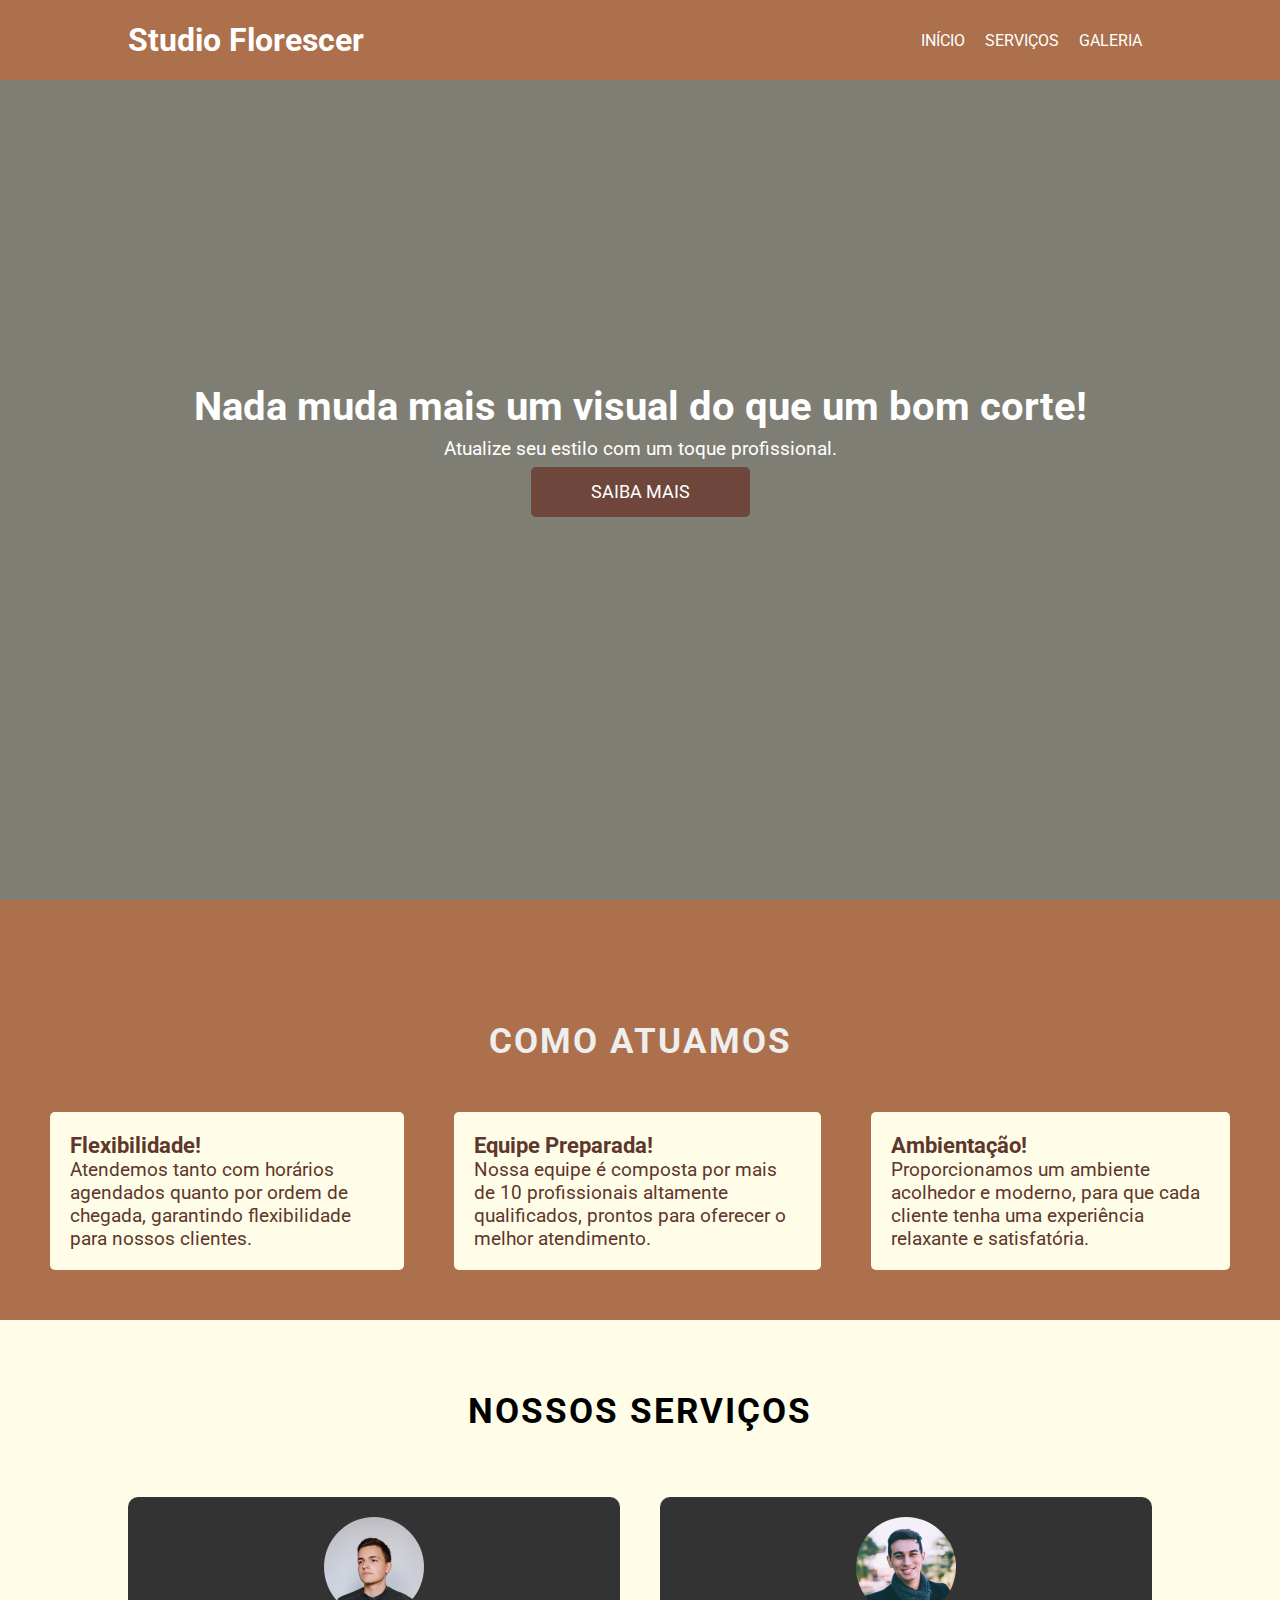
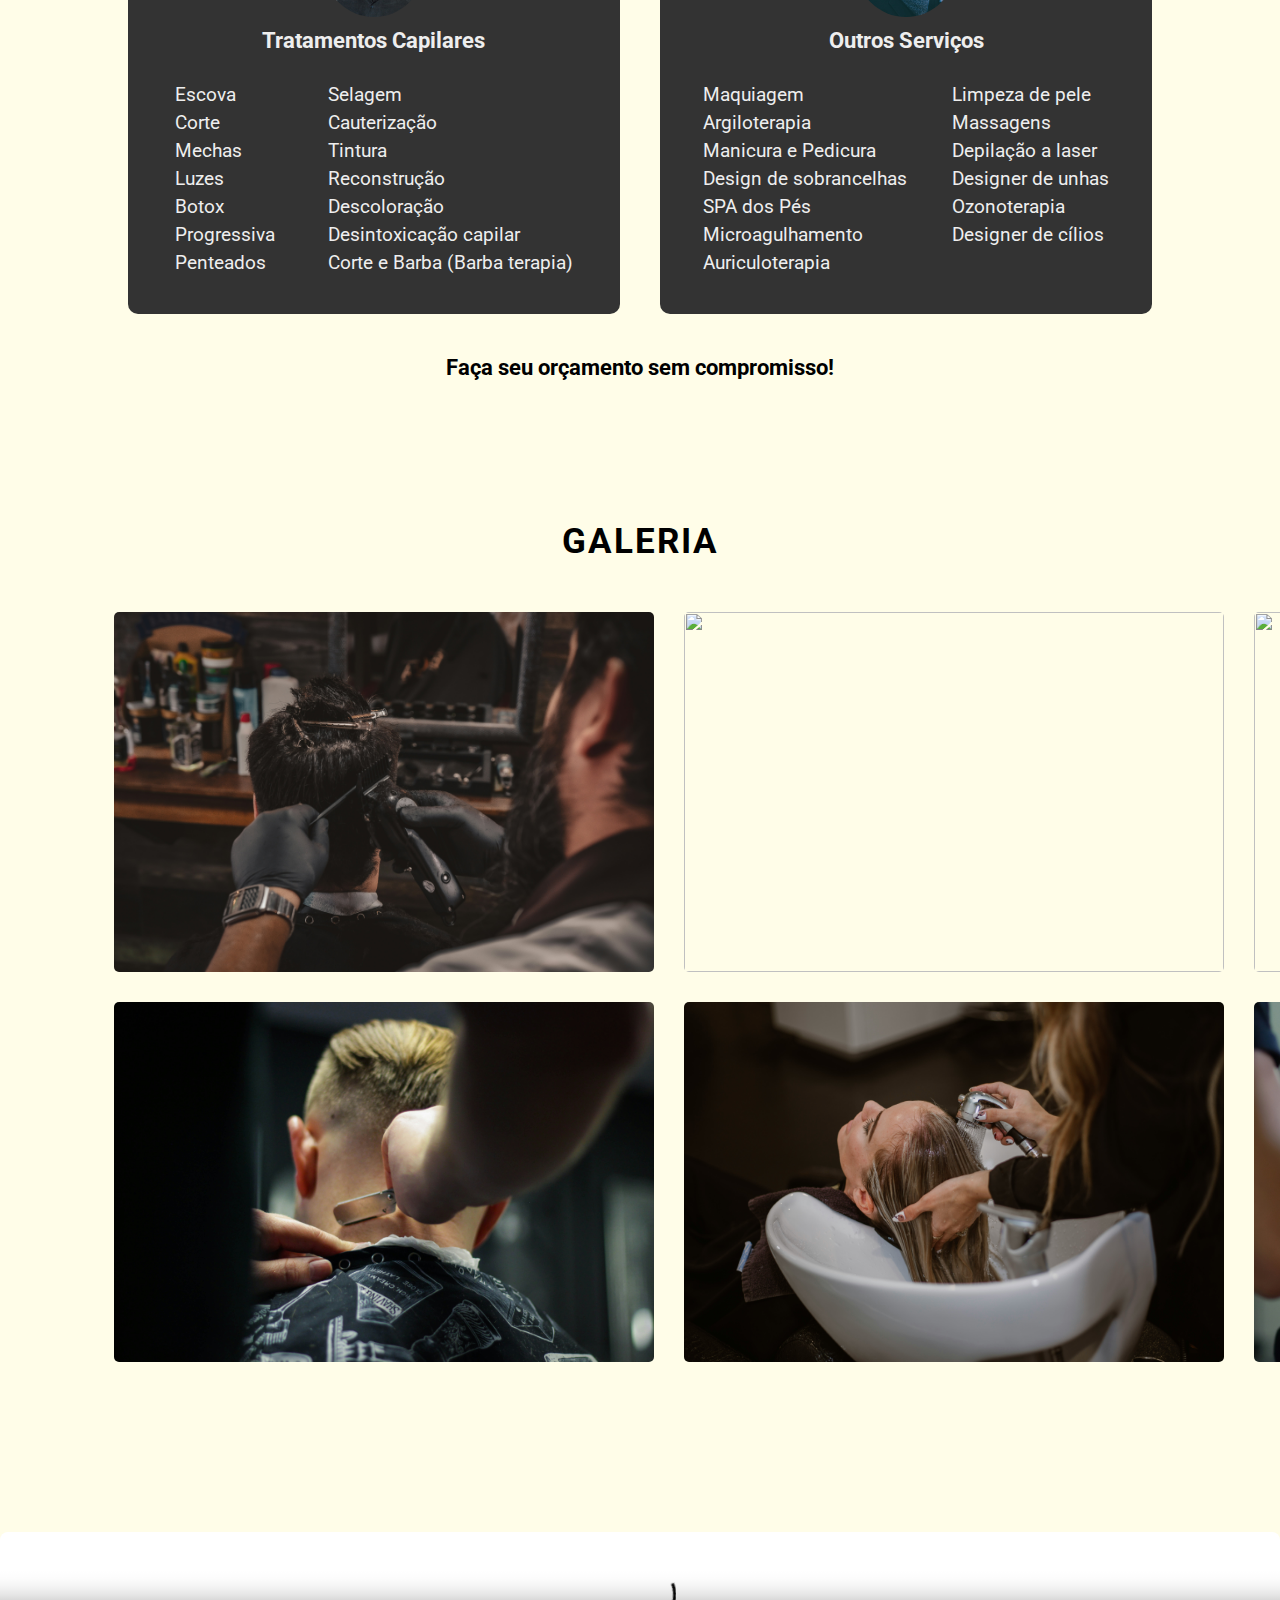
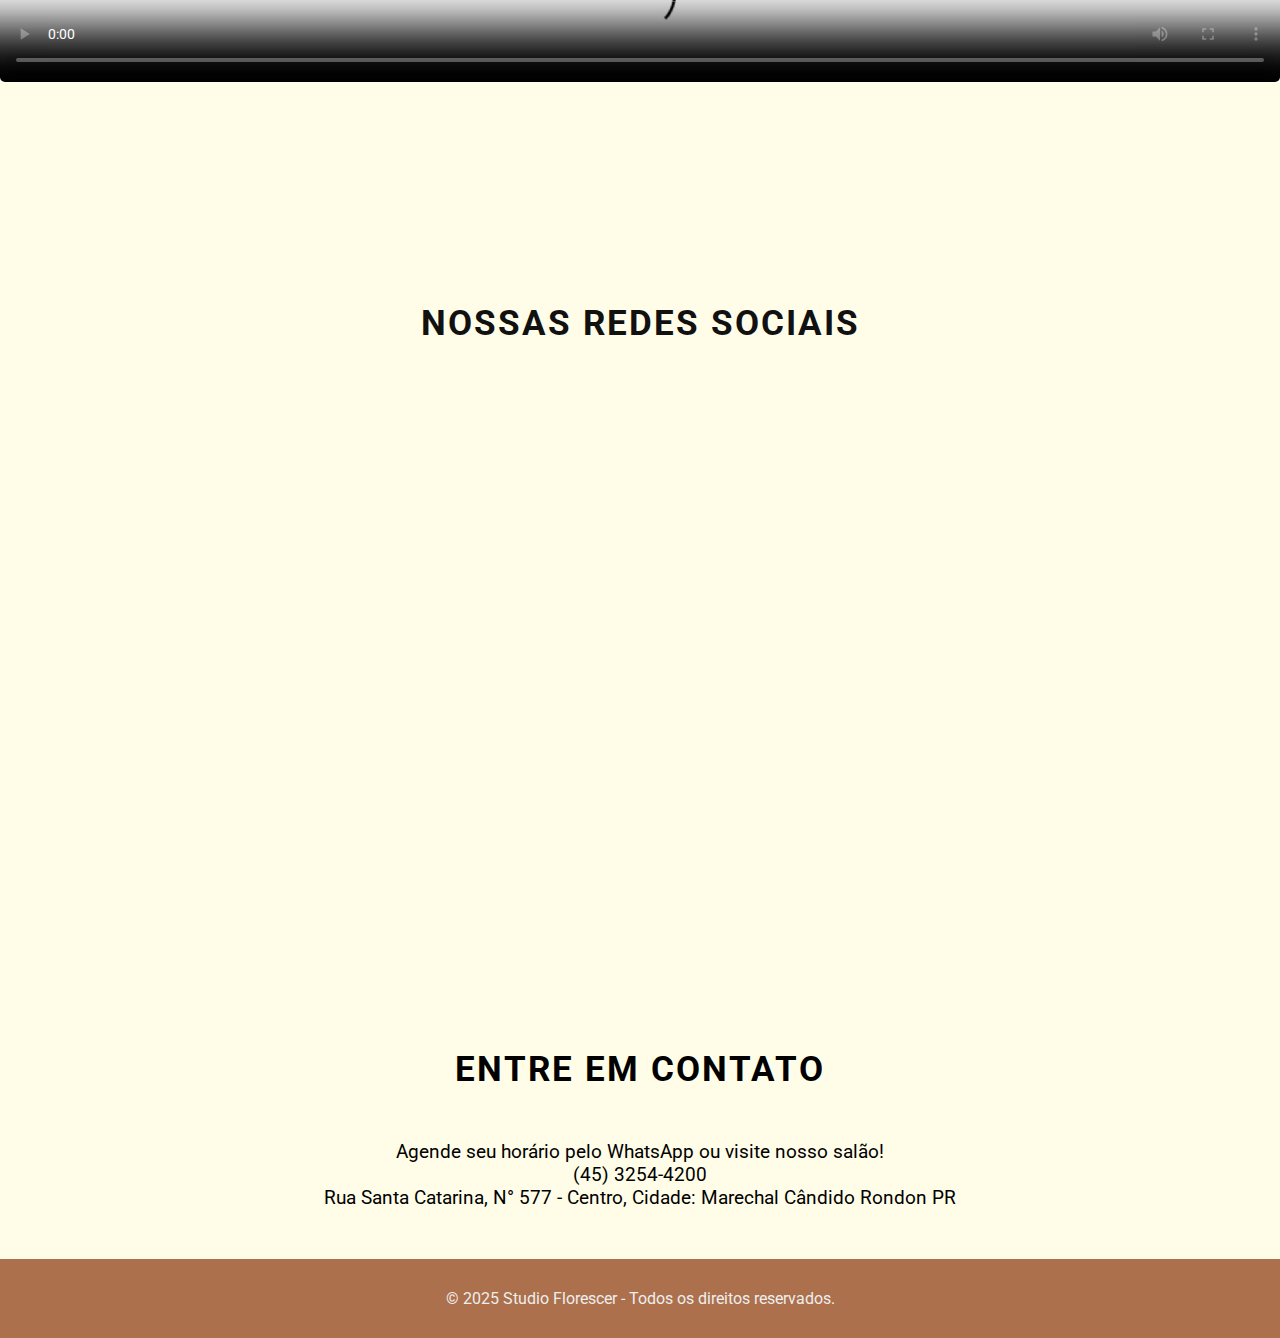
==== commit 87e25287: "Merge pull request #8 from andreia077/main" ====
--- a/studioFlorescer/index.html
+++ b/studioFlorescer/index.html
@@ -36,9 +36,11 @@
       <div class="headline">Como atuamos</div>
       <div id="features-container">
         <div class="feature">
-          <i class="fa-solid fa-magnifying-glass fa-3x"></i>
+          <i class="fa-solid fa-calendar fa-3x"></i>
           <span class="feature-title"
             >Flexibilidade!
+          </span>
+          <span class="texto"> <!-- Inserido para mudança de cor e tamanho -->
             <p>
               Atendemos tanto com horários agendados quanto por ordem de
               chegada, garantindo flexibilidade para nossos clientes.
@@ -48,7 +50,9 @@
         <div class="feature">
           <i class="fa-solid fa-scissors fa-3x"></i>
           <span class="feature-title"
-            >Equipe preparada!
+            >Equipe Preparada!
+          </span>
+          <span class="texto">
             <p>
               Nossa equipe é composta por mais de 10 profissionais altamente
               qualificados, prontos para oferecer o melhor atendimento.
@@ -58,7 +62,9 @@
         <div class="feature">
           <i class="fa-solid fa-mug-saucer fa-3x"></i>
           <span class="feature-title"
-            >Ambientação
+            >Ambientação!
+          </span>
+          <span class="texto">
             <p>
               Proporcionamos um ambiente acolhedor e moderno, para que cada
               cliente tenha uma experiência relaxante e satisfatória.
@@ -154,14 +160,27 @@
     <section id="clients">
       <div class="headline">Nossas Redes Sociais</div>
       <div id="clients-container">
-        <img src="/img/netflix.png" class="client" alt="" />
-        <img src="/img/google.png" class="client" alt="" />
-        <img src="/img/apple.png" class="client" alt="" />
-        <img src="/img/microsoft.png" class="client" alt="" />
+        <img src="/img/smInsta.png" class="client" alt="" />
+        <img src="/img/smFace.png" class="client" alt="" />
+        <img src="/img/smX.png" class="client" alt="" />
+        <img src="/img/smYt.png" class="client" alt="" />
       </div>
     </section>
 
     <!-- Inserção de dados referente ao contato -->
+    <section class="localizacao">
+      <div class="mapa">
+        <iframe src="https://www.google.com/maps/embed?pb=!1m18!1m12!1m3!1d3628.8976439762773!2d-54.07716702382809!3d-24.558198978127873!2m3!1f0!2f0!3f0!3m2!1i1024!2i768!4f13.1!3m3!1m2!1s0x94f3800de3558881%3A0xc56e603befd6fe31!2sR.%20Santa%20Catarina%2C%205736%20-%20Vila%20Ga%C3%BAcha%2C%20Mal.%20C%C3%A2ndido%20Rondon%20-%20PR%2C%2085960-000!5e0!3m2!1spt-BR!2sbr!4v1740765858801!5m2!1spt-BR!2sbr"
+          width="600"
+          height="450"
+          style="border:0;"
+          allowfullscreen=""
+          loading="lazy"
+          referrerpolicy="no-referrer-when-downgrade">
+        </iframe>
+      </div>
+    </section>
+  
     <section id="contact">
       <div class="headline">Entre em Contato</div>
         <p>Agende seu horário pelo WhatsApp ou visite nosso salão!</p>
@@ -178,10 +197,7 @@
     </footer>
     
     <!-- Font Awesome -->
-    <script
-      src="https://kit.fontawesome.com/3c6ef4c21f.js"
-      crossorigin="anonymous"
-    ></script>
+    <script src="https://kit.fontawesome.com/8bd8696d67.js" crossorigin="anonymous"></script>
 
     <!-- jQuery CDN -->
     <script
--- a/studioFlorescer/css/style.css
+++ b/studioFlorescer/css/style.css
@@ -8,7 +8,7 @@
 
 body {
   font-family: "Roboto", sans-serif;
-  background: #5d372c;
+  background: #fffde8;
 }
 
 a {
@@ -33,6 +33,7 @@
 }
 
 .headline {
+  padding-top: 70px;
   font-size: 2.2rem;
   text-transform: uppercase;
   font-weight: bold;
@@ -82,9 +83,9 @@
   align-items: center;
   color: #ffff;
   background: url("/img/showcase.png") no-repeat center center/cover;
-
+  
   /* Overlay */
-  background-color: rgba(122, 85, 50, 0.836);
+  background-color: rgba(0, 0, 0, 0.5);
   background-blend-mode: color;
 }
 
@@ -115,6 +116,11 @@
   display: flex;
   grid-template-columns: repeat(3, 1fr);
   grid-column-gap: 50px;
+}
+
+.texto {
+  font-size: 1.2rem; /* Adicionado nova class para mudar cor e tamanho do texto*/ 
+  color: #5d372c;
 }
 
 .feature {
@@ -126,7 +132,7 @@
 }
 
 .feature-title {
-  font-size: 1.5rem;
+  font-size: 1.4rem;
   font-weight: bold;
   color: #5d372c;
 }
@@ -167,7 +173,7 @@
   margin: 15px 0;
   background: #333;
   padding: 20px; /* Aumentado o padding para melhor espaçamento */
-  border-radius: 5px;
+  border-radius: 10px;
   margin-bottom: 20px;
   color: #eee; /* Adicionado para cor do texto */
 }
@@ -180,7 +186,7 @@
 }
 
 .testimonial .testimonial-title {
-  font-size: 1.5rem;
+  font-size: 1.4rem;
   font-weight: bold;
   margin-bottom: 10px; /* Adicionado espaçamento abaixo do título */
   text-align: center; /* Centraliza o título */
@@ -195,7 +201,7 @@
 
 .testimonial .testimonial-info ul {
   list-style-type: none;
-  padding: 0;
+  padding: 5px;
   margin: 0;
   text-align: left; /* Alinha os itens da lista à esquerda */
 }
@@ -279,6 +285,31 @@
 }
 
 /*Inserção de dados referente ao contato*/
+.localizacao {
+  display: flex;
+  align-items: center;
+  justify-content: center;
+  gap: 40px; /* Aumente o valor para mais espaço */
+  max-width: 900px;
+  margin: auto;
+}
+
+.mapa {
+  flex: 1;
+  min-width: 300px;
+  max-width: 50%;
+  margin-right: 20px; /* Adiciona margem à direita do mapa */
+}
+
+/* Se a tela for menor, o mapa e o texto ficarão empilhados */
+@media (max-width: 768px) {
+  .localizacao {
+      flex-direction: column;
+      text-align: center;
+  }
+}
+
+/*Inserção de dados referente ao contato*/
 #contact {
   font-size: 1.2rem;  
   padding: 50px;
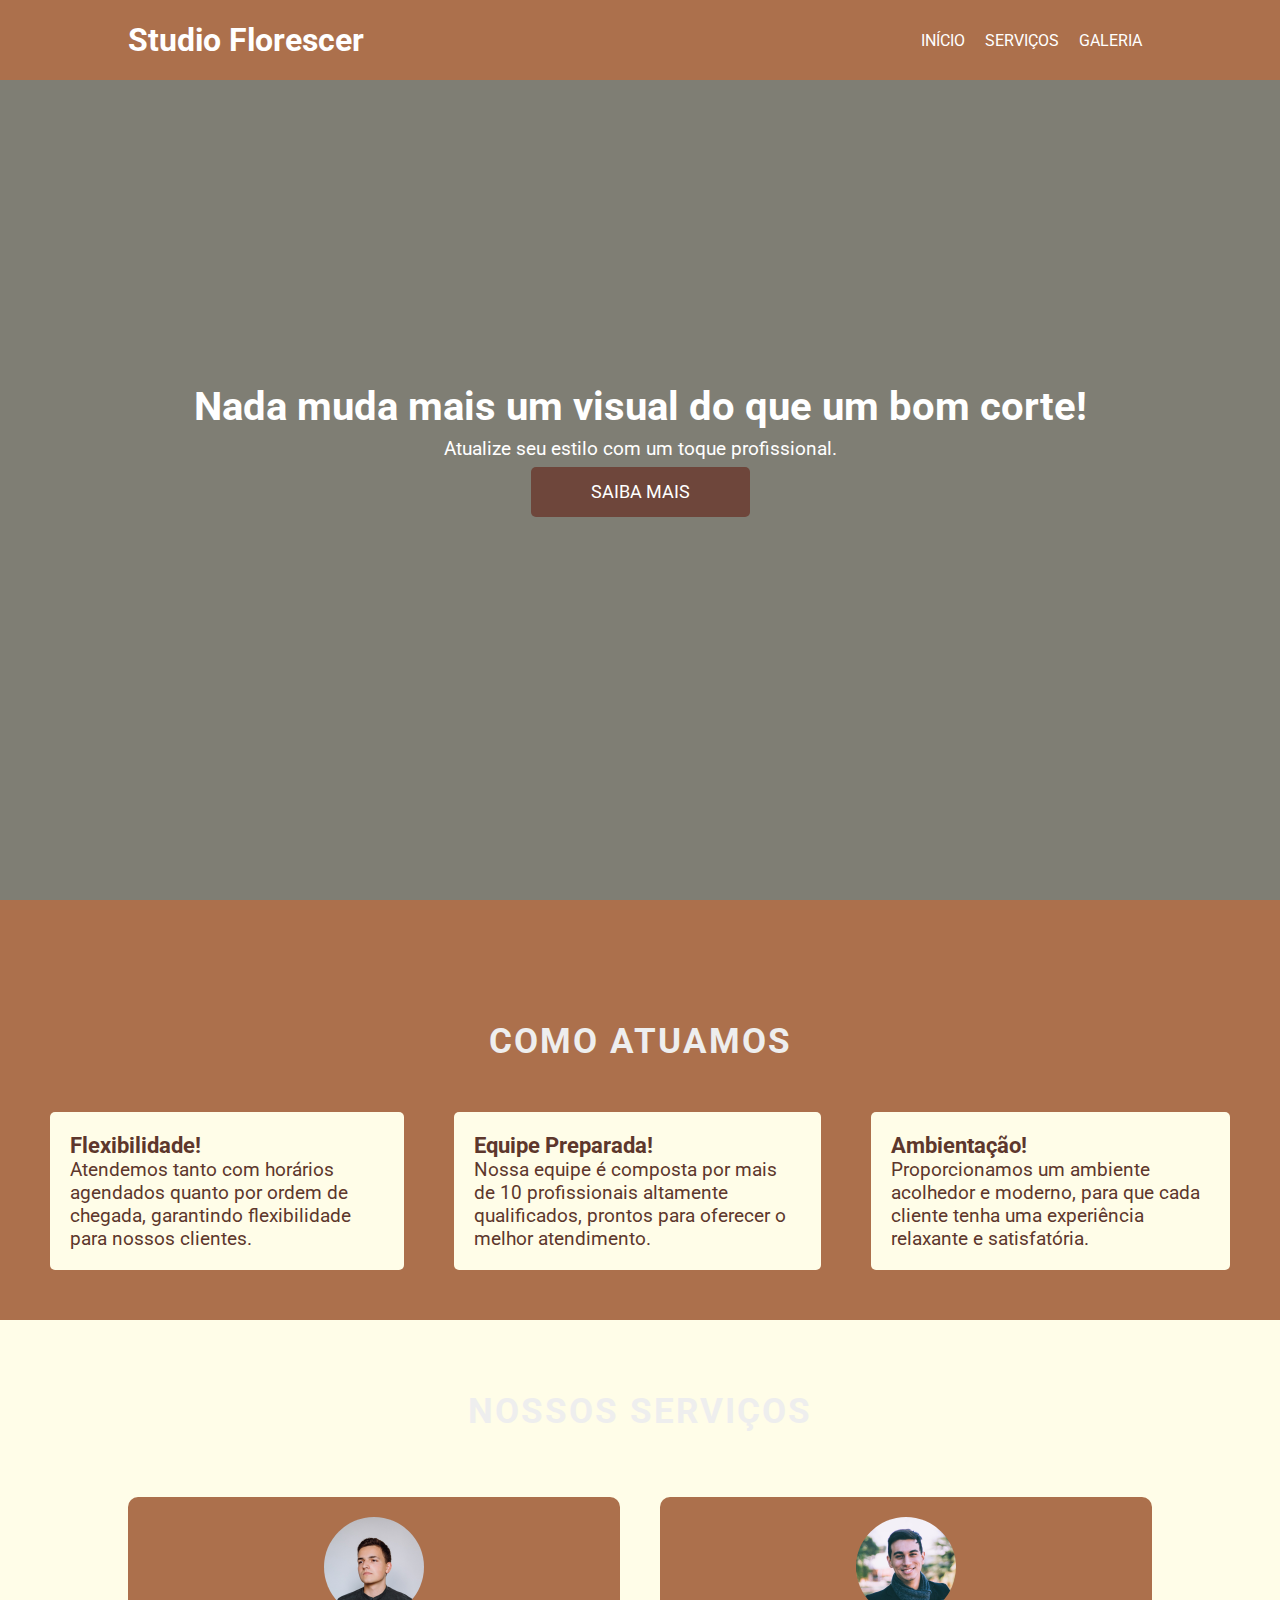
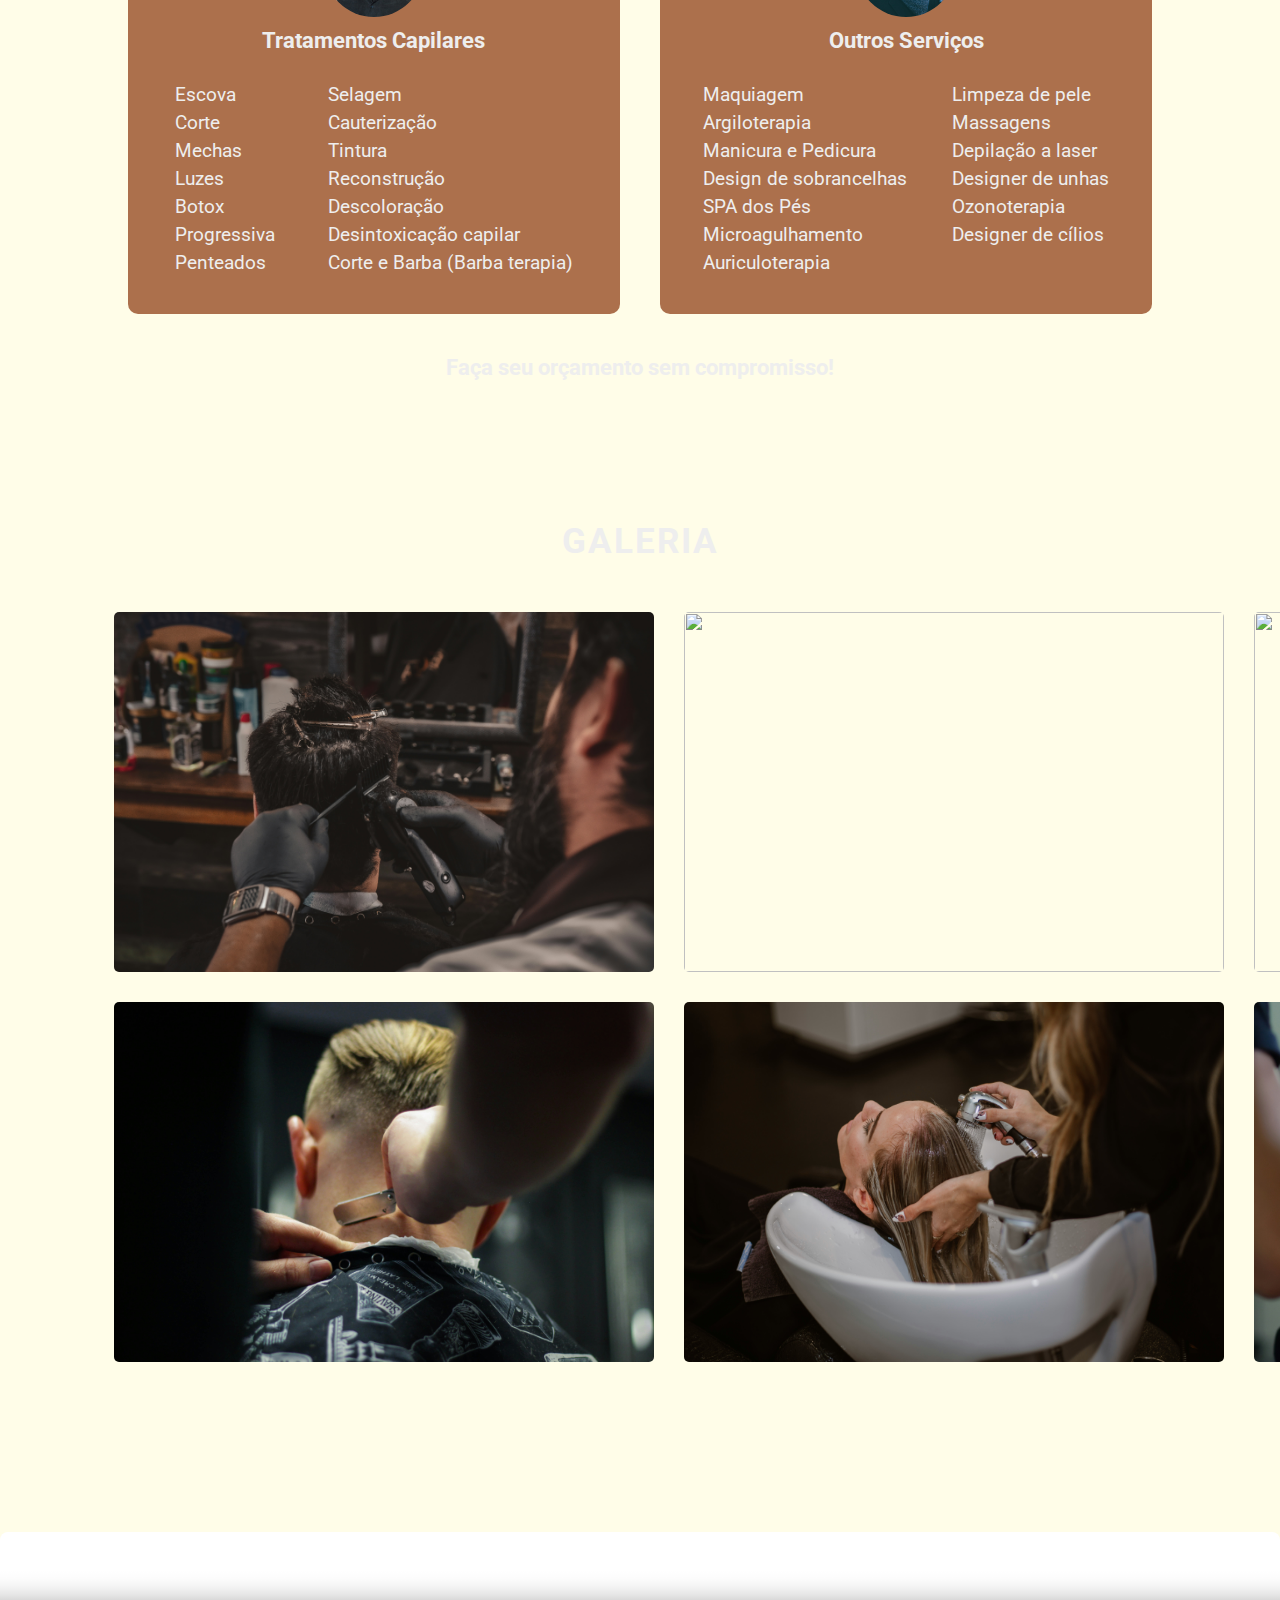
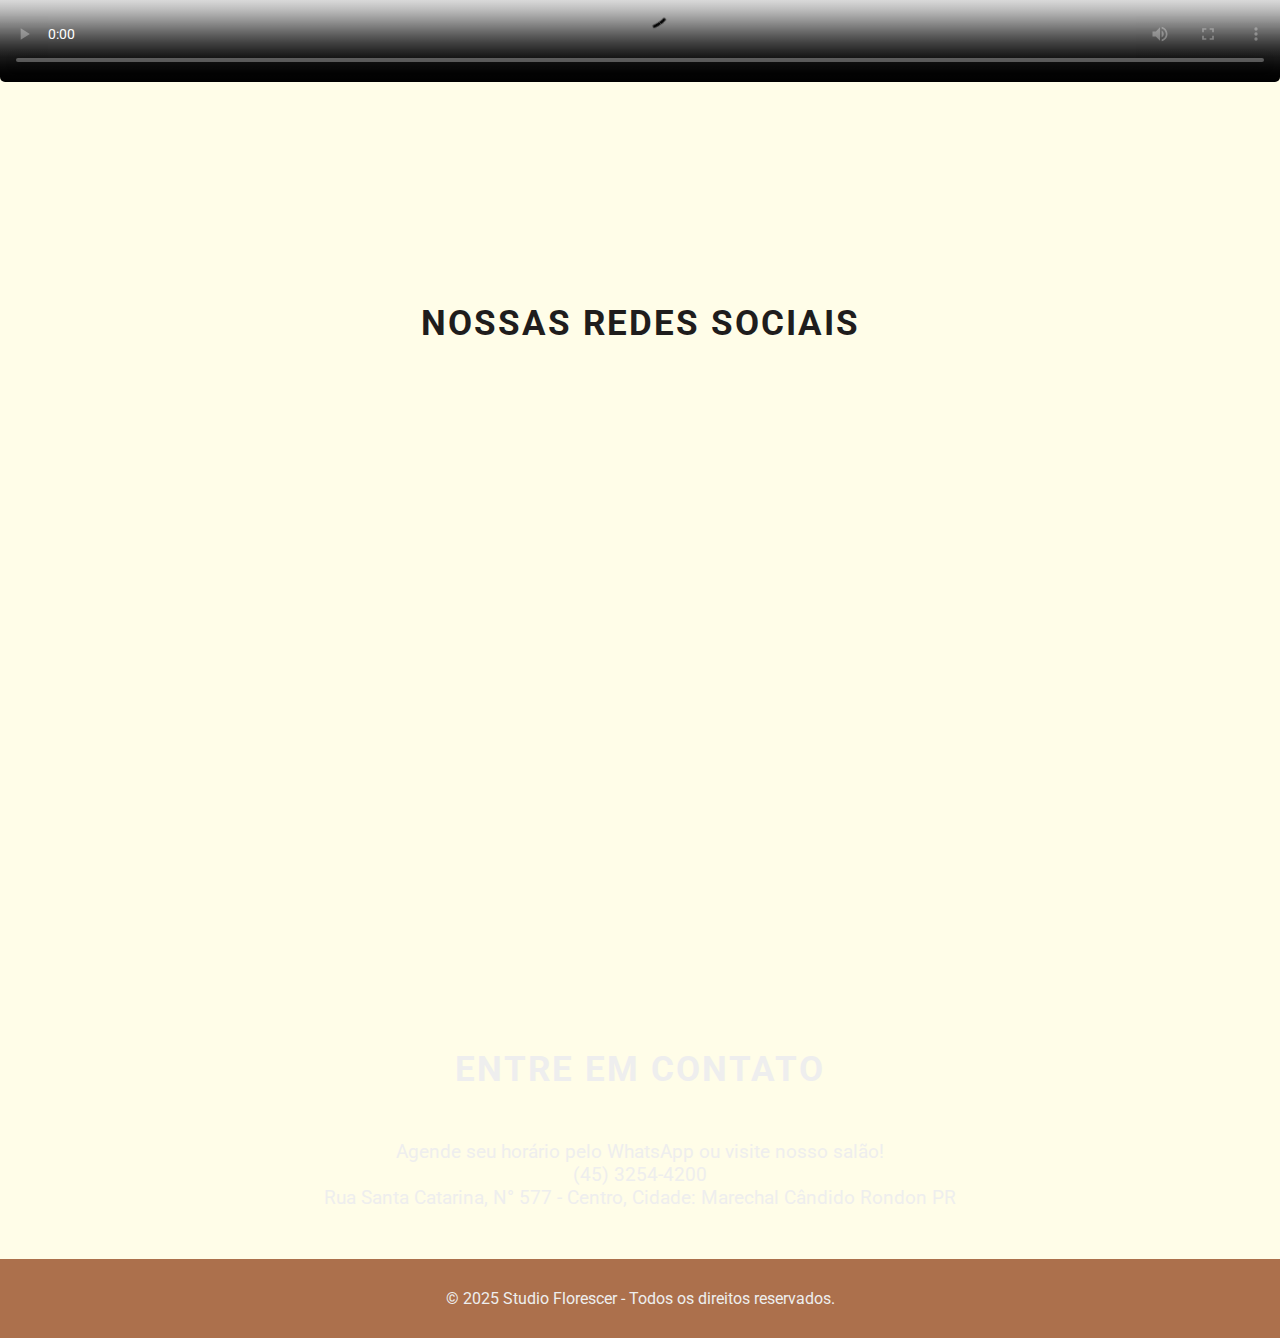
==== commit 21e47e53: "Merge pull request #9 from marcia829/main" ====
--- a/studioFlorescer/index.html
+++ b/studioFlorescer/index.html
@@ -76,7 +76,7 @@
 
     <!-- Inserido novo modelo de lista -->
     <div id="testimonials">
-      <div class="headline">Nossos Serviços</div>
+      <div class="headline1">Nossos Serviços</div>
       <div id="testimonials-container">
         <div class="testimonial">
           <img src="img/person-1.jpeg" alt="" class="testimonial-image" />
--- a/studioFlorescer/css/style.css
+++ b/studioFlorescer/css/style.css
@@ -29,7 +29,17 @@
 
 .btn:hover {
   cursor: pointer;
-  background: #539c3c;
+  background: #664c45;
+}
+.headline1 {
+  color: #eee;
+  padding-top: 70px;
+  font-size: 2.2rem;
+  text-transform: uppercase;
+  font-weight: bold;
+  text-align: center;
+  padding-bottom: 50px;
+  letter-spacing: 2px;
 }
 
 .headline {
@@ -171,7 +181,7 @@
   background: #5d372c;
   padding: 15px;
   margin: 15px 0;
-  background: #333;
+  background: #ac704c;
   padding: 20px; /* Aumentado o padding para melhor espaçamento */
   border-radius: 10px;
   margin-bottom: 20px;
@@ -211,6 +221,7 @@
 }
 
 .orcamento {
+  color: #eee;
   margin: 20px auto; /* Centraliza e adiciona espaçamento */
   text-align: center;
   font-size: 1.2rem;
@@ -218,6 +229,7 @@
 
 /* Gallery */
 #gallery {
+  color: #eee;
   width: 90%;
   margin: auto;
   padding: 50px;
@@ -267,7 +279,7 @@
 #clients {
   width: 100%;
   background: #fffde8;
-  color: #111;
+  color: #1f1d1d;
   padding: 50px;
 }
 
@@ -311,7 +323,8 @@
 
 /*Inserção de dados referente ao contato*/
 #contact {
-  font-size: 1.2rem;  
+  color: #eee;
+  font-size: 1.2rem;
   padding: 50px;
   text-align: center;
 }
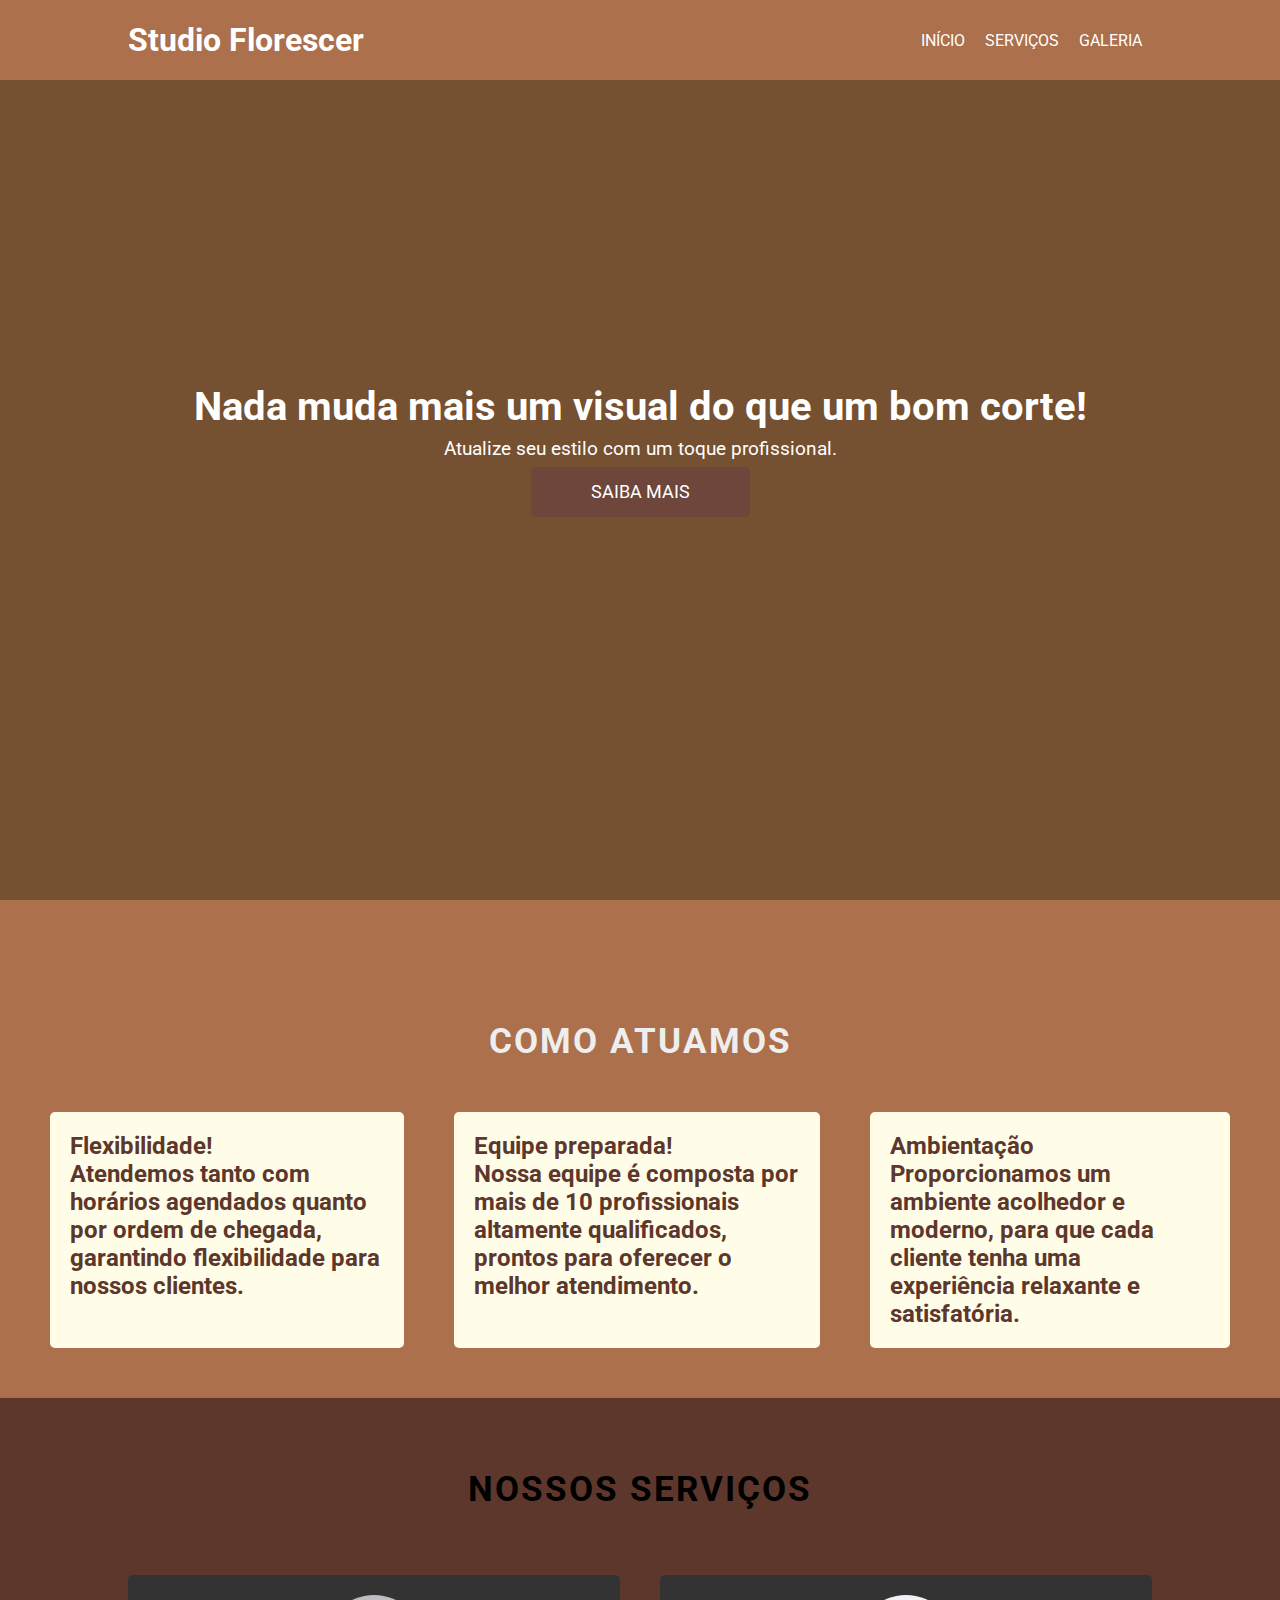
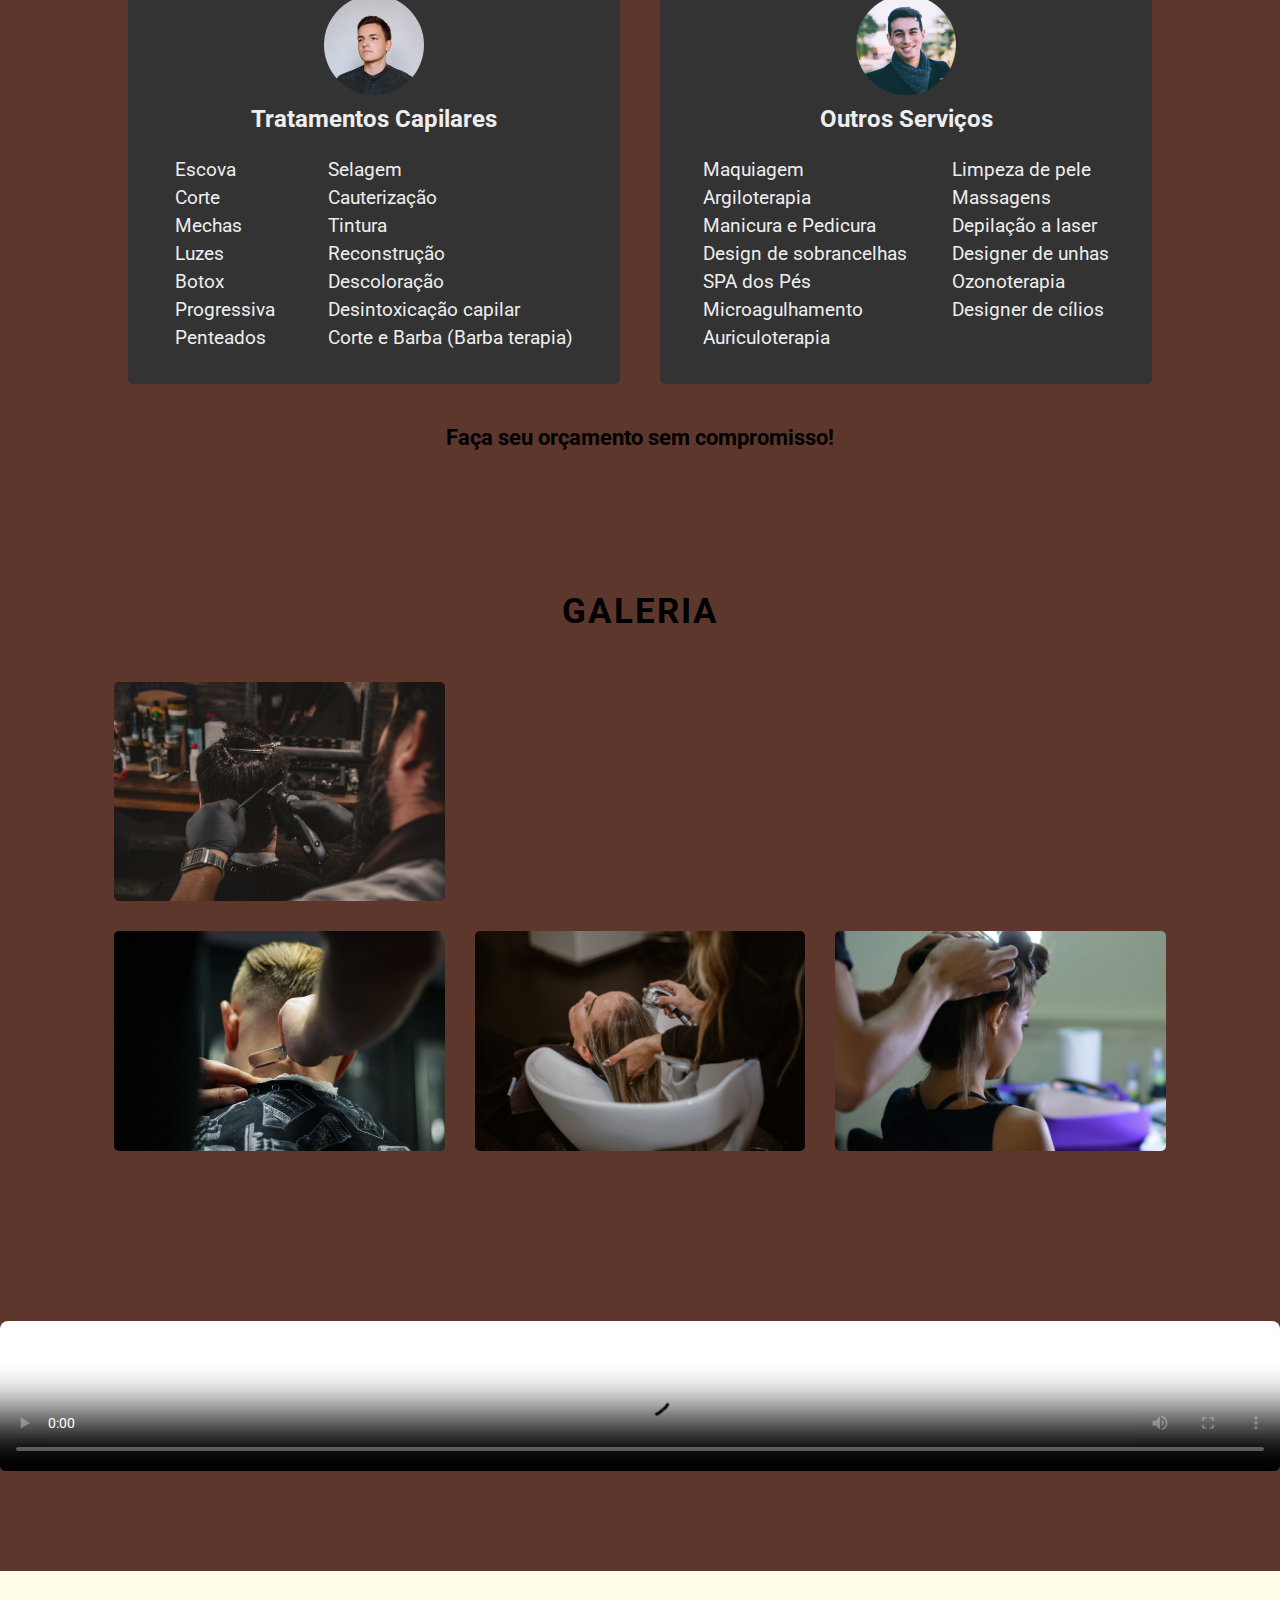
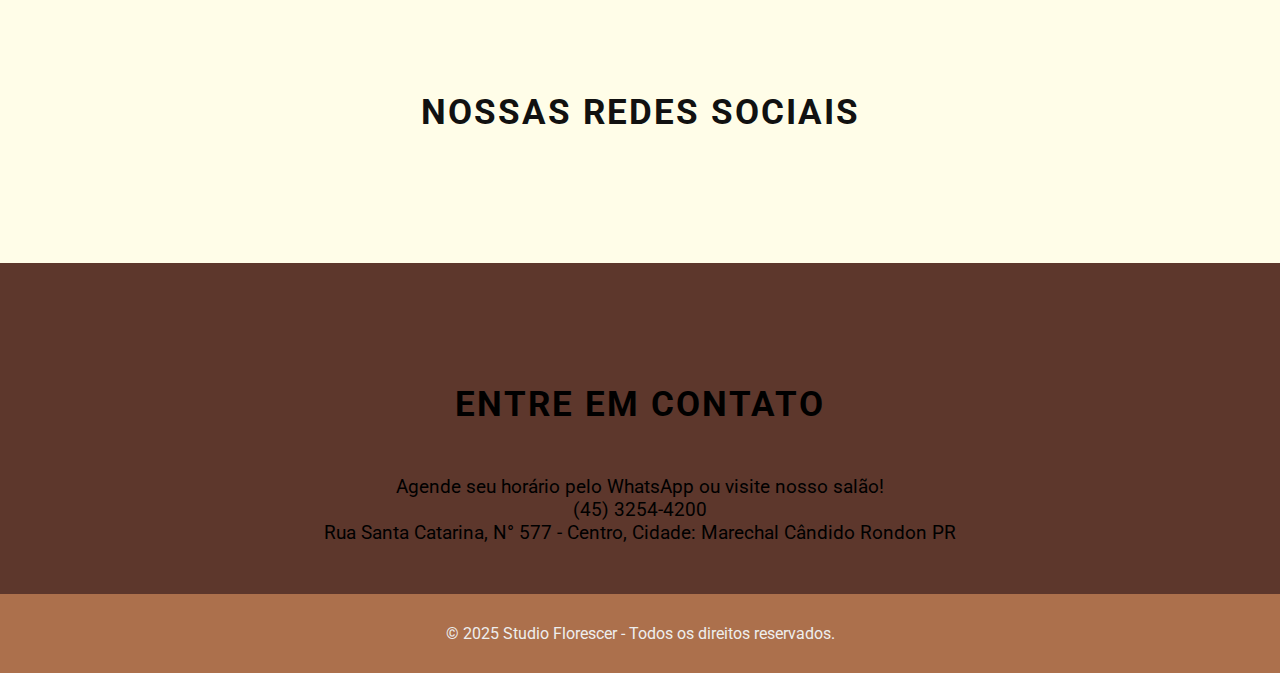
==== commit 16a31102: "Adicionado animação para abrir fotos na galeria, alteração das logos das redes sociais" ====
--- a/studioFlorescer/index.html
+++ b/studioFlorescer/index.html
@@ -36,11 +36,9 @@
       <div class="headline">Como atuamos</div>
       <div id="features-container">
         <div class="feature">
-          <i class="fa-solid fa-calendar fa-3x"></i>
+          <i class="fa-solid fa-magnifying-glass fa-3x"></i>
           <span class="feature-title"
             >Flexibilidade!
-          </span>
-          <span class="texto"> <!-- Inserido para mudança de cor e tamanho -->
             <p>
               Atendemos tanto com horários agendados quanto por ordem de
               chegada, garantindo flexibilidade para nossos clientes.
@@ -50,9 +48,7 @@
         <div class="feature">
           <i class="fa-solid fa-scissors fa-3x"></i>
           <span class="feature-title"
-            >Equipe Preparada!
-          </span>
-          <span class="texto">
+            >Equipe preparada!
             <p>
               Nossa equipe é composta por mais de 10 profissionais altamente
               qualificados, prontos para oferecer o melhor atendimento.
@@ -62,9 +58,7 @@
         <div class="feature">
           <i class="fa-solid fa-mug-saucer fa-3x"></i>
           <span class="feature-title"
-            >Ambientação!
-          </span>
-          <span class="texto">
+            >Ambientação
             <p>
               Proporcionamos um ambiente acolhedor e moderno, para que cada
               cliente tenha uma experiência relaxante e satisfatória.
@@ -76,7 +70,7 @@
 
     <!-- Inserido novo modelo de lista -->
     <div id="testimonials">
-      <div class="headline1">Nossos Serviços</div>
+      <div class="headline">Nossos Serviços</div>
       <div id="testimonials-container">
         <div class="testimonial">
           <img src="img/person-1.jpeg" alt="" class="testimonial-image" />
@@ -131,18 +125,27 @@
     <section id="gallery">
       <div class="headline">Galeria</div>
       <div id="gallery-container">
-        <img src="img/image-1.jpg" alt="" class="gallery-image" />
-        <img src="img/image-2.jpg" alt="" class="gallery-image" />
-        <img src="img/image-3.jpg" alt="" class="gallery-image" />
-        <img src="img/image-4.jpg" alt="" class="gallery-image" />
-        <img src="img/image-5.jpg" alt="" class="gallery-image" />
-        <img src="img/image-6.jpg" alt="" class="gallery-image" />
-      </div>
+        <img src="img/image-1.jpg" alt="" class="gallery-image" onclick="openModal(this)">
+        <img src="img/image-2.jpg" alt="" class="gallery-image" onclick="openModal(this)">
+        <img src="img/image-3.jpg" alt="" class="gallery-image" onclick="openModal(this)">
+        <img src="img/image-4.jpg" alt="" class="gallery-image" onclick="openModal(this)">
+        <img src="img/image-5.jpg" alt="" class="gallery-image" onclick="openModal(this)">
+        <img src="img/image-6.jpg" alt="" class="gallery-image" onclick="openModal(this)">
+      </div>
+      
+      <!-- Modal para exibir a imagem em tela cheia -->
+      <div id="modal" class="modal" onclick="closeModal()">
+      <span class="close">&times;</span>
+      <img class="modal-content" id="full-image">
+      </div>
+
+      <script src="main.js"></script>
     </section>
 
     <section id="videoslot">
       <div class="headline"></div>
       <div id="video-container" class="video-wireframe">
+        
         <!-- Video player -->
         <video
           id="my-video"
@@ -160,27 +163,14 @@
     <section id="clients">
       <div class="headline">Nossas Redes Sociais</div>
       <div id="clients-container">
-        <img src="/img/smInsta.png" class="client" alt="" />
-        <img src="/img/smFace.png" class="client" alt="" />
-        <img src="/img/smX.png" class="client" alt="" />
-        <img src="/img/smYt.png" class="client" alt="" />
+        <img src="/img/netflix.png" class="client" alt="" />
+        <img src="/img/google.png" class="client" alt="" />
+        <img src="/img/apple.png" class="client" alt="" />
+        <img src="/img/microsoft.png" class="client" alt="" />
       </div>
     </section>
 
     <!-- Inserção de dados referente ao contato -->
-    <section class="localizacao">
-      <div class="mapa">
-        <iframe src="https://www.google.com/maps/embed?pb=!1m18!1m12!1m3!1d3628.8976439762773!2d-54.07716702382809!3d-24.558198978127873!2m3!1f0!2f0!3f0!3m2!1i1024!2i768!4f13.1!3m3!1m2!1s0x94f3800de3558881%3A0xc56e603befd6fe31!2sR.%20Santa%20Catarina%2C%205736%20-%20Vila%20Ga%C3%BAcha%2C%20Mal.%20C%C3%A2ndido%20Rondon%20-%20PR%2C%2085960-000!5e0!3m2!1spt-BR!2sbr!4v1740765858801!5m2!1spt-BR!2sbr"
-          width="600"
-          height="450"
-          style="border:0;"
-          allowfullscreen=""
-          loading="lazy"
-          referrerpolicy="no-referrer-when-downgrade">
-        </iframe>
-      </div>
-    </section>
-  
     <section id="contact">
       <div class="headline">Entre em Contato</div>
         <p>Agende seu horário pelo WhatsApp ou visite nosso salão!</p>
@@ -197,7 +187,10 @@
     </footer>
     
     <!-- Font Awesome -->
-    <script src="https://kit.fontawesome.com/8bd8696d67.js" crossorigin="anonymous"></script>
+    <script
+      src="https://kit.fontawesome.com/3c6ef4c21f.js"
+      crossorigin="anonymous"
+    ></script>
 
     <!-- jQuery CDN -->
     <script
--- a/studioFlorescer/css/style.css
+++ b/studioFlorescer/css/style.css
@@ -8,7 +8,7 @@
 
 body {
   font-family: "Roboto", sans-serif;
-  background: #fffde8;
+  background: #5d372c;
 }
 
 a {
@@ -29,17 +29,7 @@
 
 .btn:hover {
   cursor: pointer;
-  background: #664c45;
-}
-.headline1 {
-  color: #eee;
-  padding-top: 70px;
-  font-size: 2.2rem;
-  text-transform: uppercase;
-  font-weight: bold;
-  text-align: center;
-  padding-bottom: 50px;
-  letter-spacing: 2px;
+  background: #539c3c;
 }
 
 .headline {
@@ -93,9 +83,9 @@
   align-items: center;
   color: #ffff;
   background: url("/img/showcase.png") no-repeat center center/cover;
-  
+
   /* Overlay */
-  background-color: rgba(0, 0, 0, 0.5);
+  background-color: rgba(122, 85, 50, 0.836);
   background-blend-mode: color;
 }
 
@@ -126,11 +116,6 @@
   display: flex;
   grid-template-columns: repeat(3, 1fr);
   grid-column-gap: 50px;
-}
-
-.texto {
-  font-size: 1.2rem; /* Adicionado nova class para mudar cor e tamanho do texto*/ 
-  color: #5d372c;
 }
 
 .feature {
@@ -142,7 +127,7 @@
 }
 
 .feature-title {
-  font-size: 1.4rem;
+  font-size: 1.5rem;
   font-weight: bold;
   color: #5d372c;
 }
@@ -181,9 +166,9 @@
   background: #5d372c;
   padding: 15px;
   margin: 15px 0;
-  background: #ac704c;
+  background: #333;
   padding: 20px; /* Aumentado o padding para melhor espaçamento */
-  border-radius: 10px;
+  border-radius: 5px;
   margin-bottom: 20px;
   color: #eee; /* Adicionado para cor do texto */
 }
@@ -196,7 +181,7 @@
 }
 
 .testimonial .testimonial-title {
-  font-size: 1.4rem;
+  font-size: 1.5rem;
   font-weight: bold;
   margin-bottom: 10px; /* Adicionado espaçamento abaixo do título */
   text-align: center; /* Centraliza o título */
@@ -211,7 +196,7 @@
 
 .testimonial .testimonial-info ul {
   list-style-type: none;
-  padding: 5px;
+  padding: 0;
   margin: 0;
   text-align: left; /* Alinha os itens da lista à esquerda */
 }
@@ -221,7 +206,6 @@
 }
 
 .orcamento {
-  color: #eee;
   margin: 20px auto; /* Centraliza e adiciona espaçamento */
   text-align: center;
   font-size: 1.2rem;
@@ -229,7 +213,6 @@
 
 /* Gallery */
 #gallery {
-  color: #eee;
   width: 90%;
   margin: auto;
   padding: 50px;
@@ -243,10 +226,46 @@
 }
 
 .gallery-image {
-  display: inline-block;
-  width: 540px;
-  height: 360px;
+  width: 100%;
+  height: auto;
+  max-width: 540px;
+  max-height: 360px;
   border-radius: 5px;
+  cursor: pointer;
+  transition: transform 0.3s;
+}
+
+.gallery-image:hover {
+  transform: scale(1.05);
+}
+
+/* Modal para abrir imagens em tela cheia */
+.modal {
+  display: none; /* Garante que o modal não aparece ao carregar */
+  position: fixed;
+  z-index: 1000;
+  left: 0;
+  top: 0;
+  width: 100%;
+  height: 100%;
+  background-color: rgba(0, 0, 0, 0.8);
+  align-items: center;
+  justify-content: center;
+}
+
+.modal-content {
+  max-width: 90%;
+  max-height: 90%;
+  border-radius: 10px;
+}
+
+.close {
+  position: absolute;
+  top: 15px;
+  right: 20px;
+  color: white;
+  font-size: 30px;
+  cursor: pointer;
 }
 
 /* Video Slot */
@@ -279,7 +298,7 @@
 #clients {
   width: 100%;
   background: #fffde8;
-  color: #1f1d1d;
+  color: #111;
   padding: 50px;
 }
 
@@ -297,33 +316,7 @@
 }
 
 /*Inserção de dados referente ao contato*/
-.localizacao {
-  display: flex;
-  align-items: center;
-  justify-content: center;
-  gap: 40px; /* Aumente o valor para mais espaço */
-  max-width: 900px;
-  margin: auto;
-}
-
-.mapa {
-  flex: 1;
-  min-width: 300px;
-  max-width: 50%;
-  margin-right: 20px; /* Adiciona margem à direita do mapa */
-}
-
-/* Se a tela for menor, o mapa e o texto ficarão empilhados */
-@media (max-width: 768px) {
-  .localizacao {
-      flex-direction: column;
-      text-align: center;
-  }
-}
-
-/*Inserção de dados referente ao contato*/
 #contact {
-  color: #eee;
   font-size: 1.2rem;
   padding: 50px;
   text-align: center;
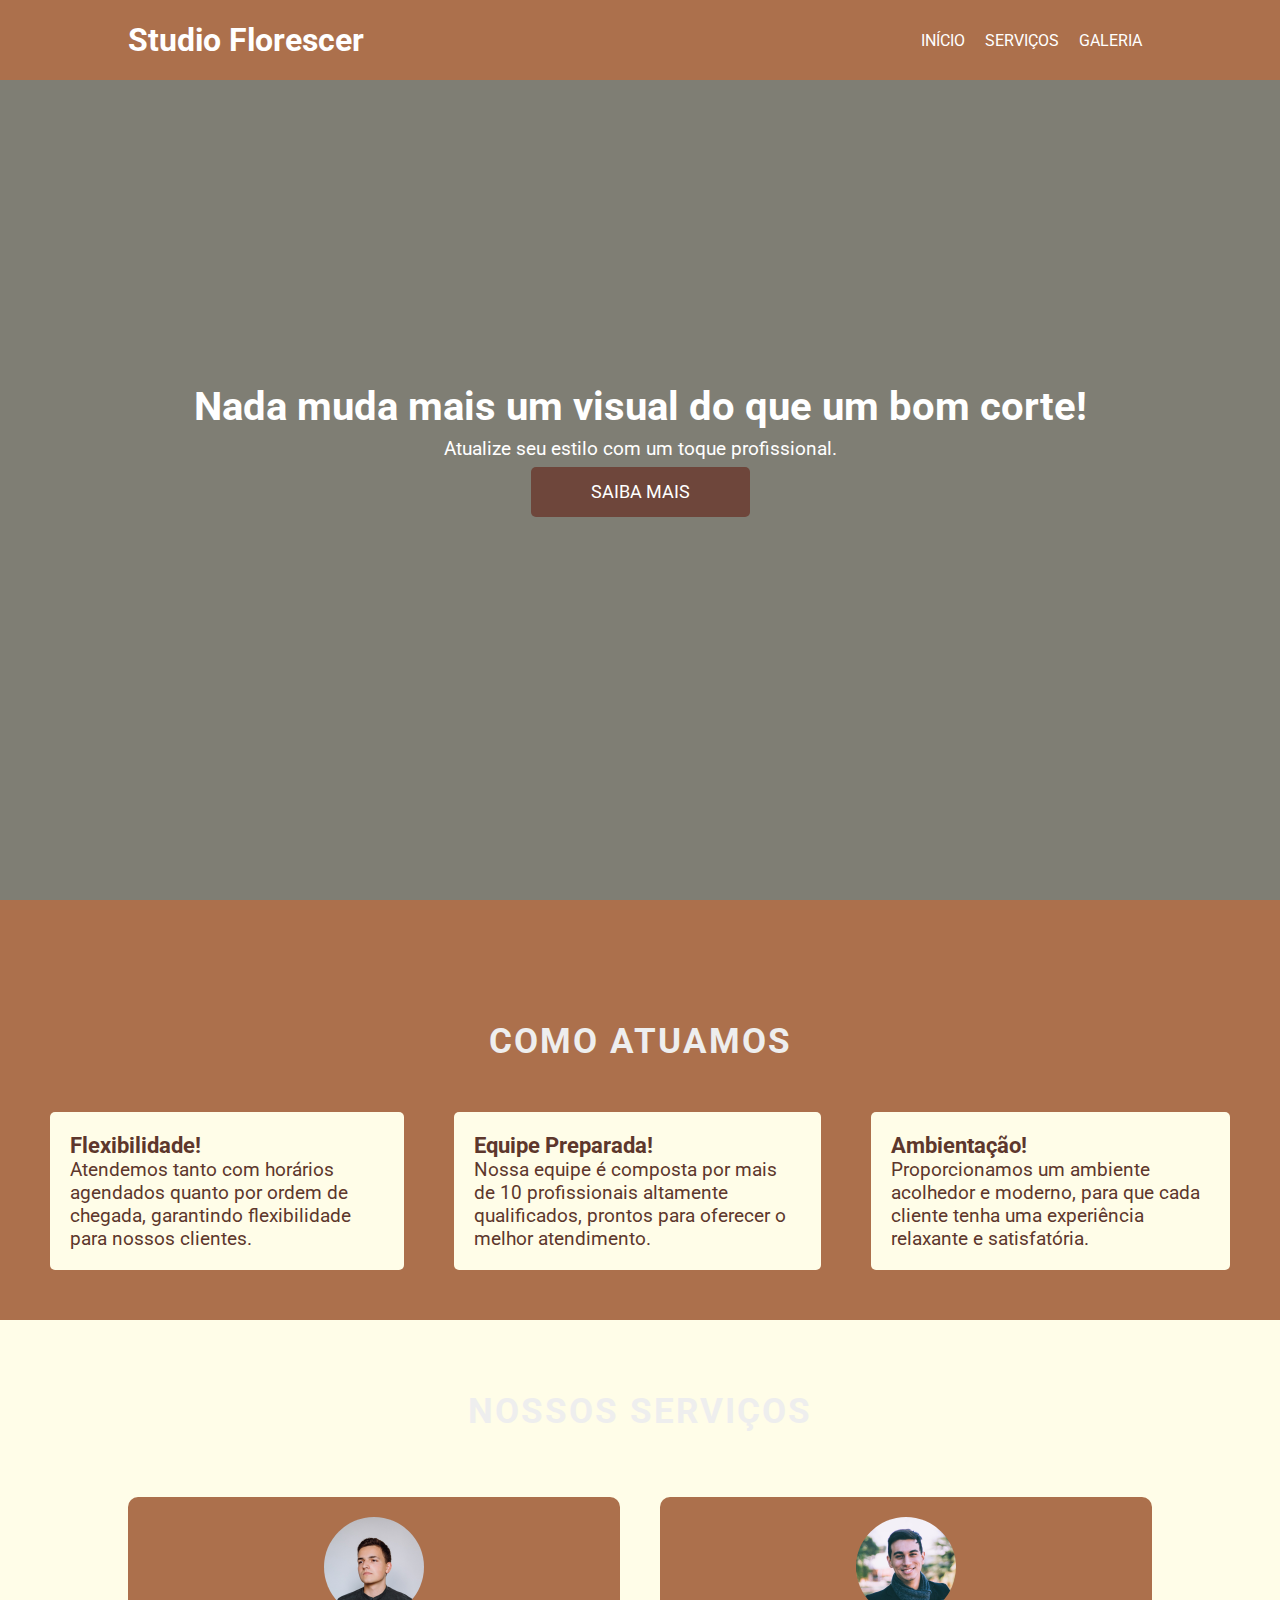
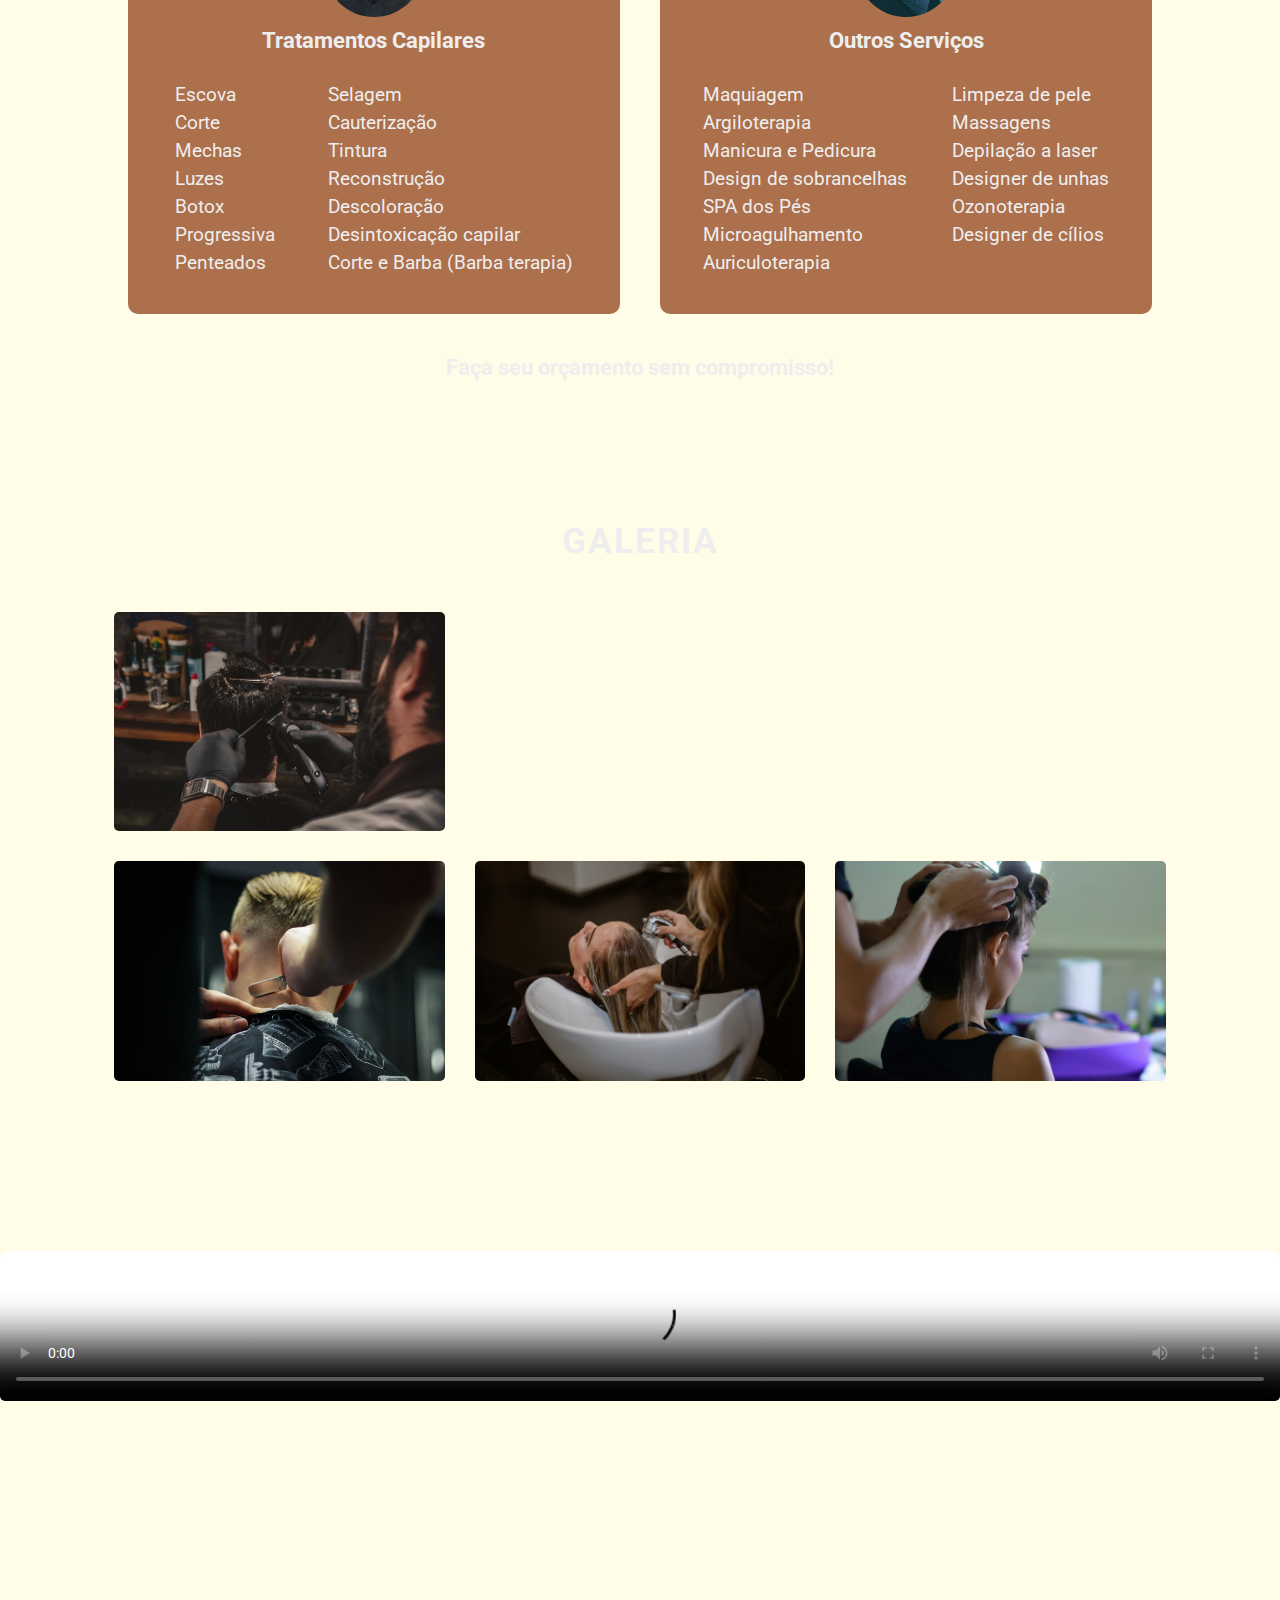
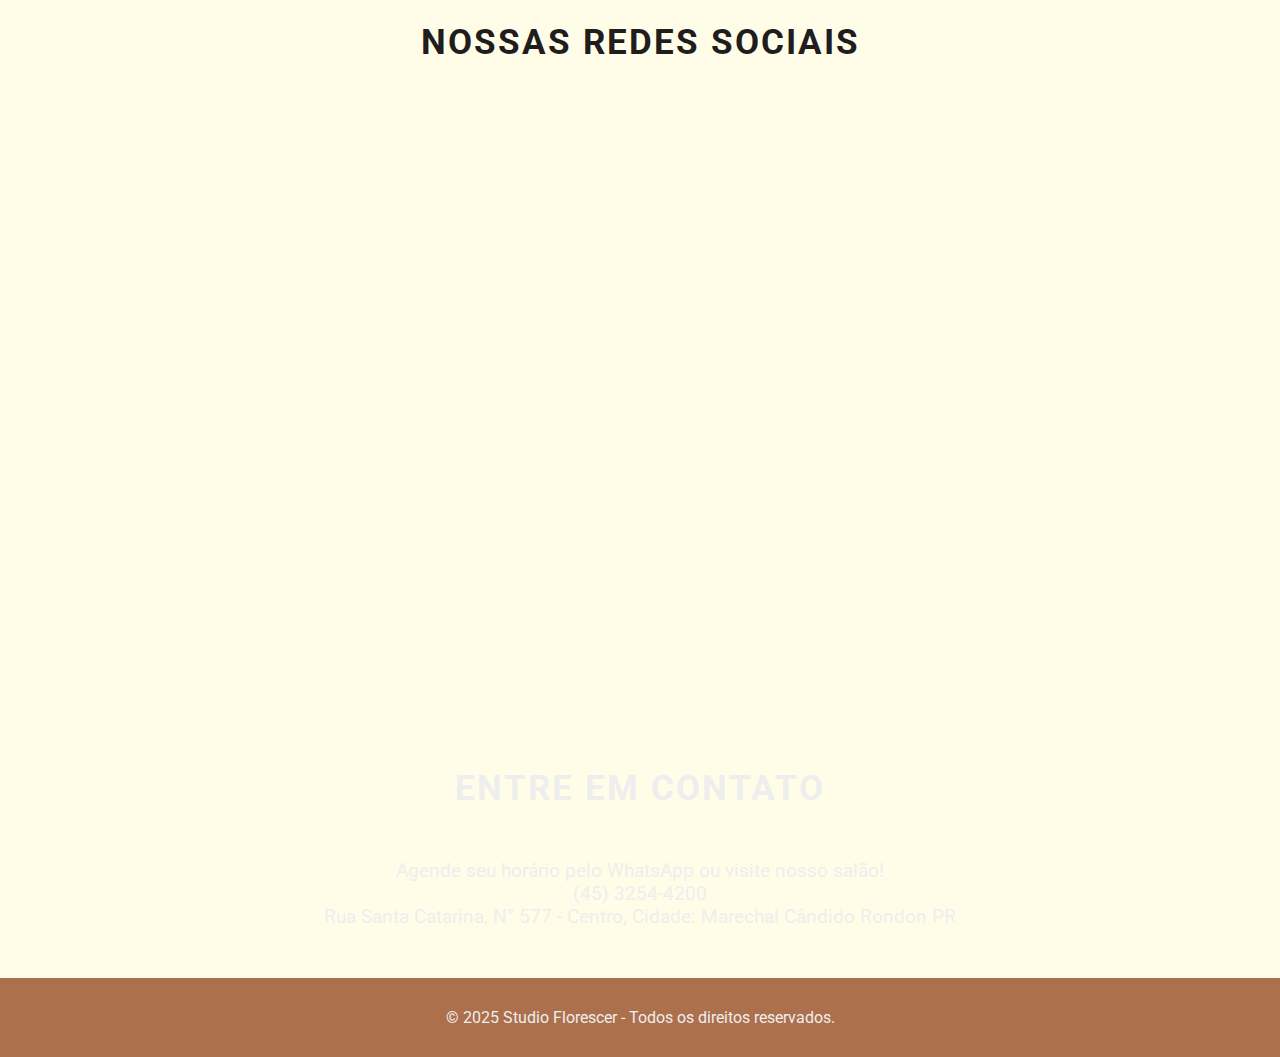
==== commit b468c172: "Merge branch 'main' into main" ====
--- a/studioFlorescer/index.html
+++ b/studioFlorescer/index.html
@@ -36,9 +36,11 @@
       <div class="headline">Como atuamos</div>
       <div id="features-container">
         <div class="feature">
-          <i class="fa-solid fa-magnifying-glass fa-3x"></i>
+          <i class="fa-solid fa-calendar fa-3x"></i>
           <span class="feature-title"
             >Flexibilidade!
+          </span>
+          <span class="texto"> <!-- Inserido para mudança de cor e tamanho -->
             <p>
               Atendemos tanto com horários agendados quanto por ordem de
               chegada, garantindo flexibilidade para nossos clientes.
@@ -48,7 +50,9 @@
         <div class="feature">
           <i class="fa-solid fa-scissors fa-3x"></i>
           <span class="feature-title"
-            >Equipe preparada!
+            >Equipe Preparada!
+          </span>
+          <span class="texto">
             <p>
               Nossa equipe é composta por mais de 10 profissionais altamente
               qualificados, prontos para oferecer o melhor atendimento.
@@ -58,7 +62,9 @@
         <div class="feature">
           <i class="fa-solid fa-mug-saucer fa-3x"></i>
           <span class="feature-title"
-            >Ambientação
+            >Ambientação!
+          </span>
+          <span class="texto">
             <p>
               Proporcionamos um ambiente acolhedor e moderno, para que cada
               cliente tenha uma experiência relaxante e satisfatória.
@@ -70,7 +76,7 @@
 
     <!-- Inserido novo modelo de lista -->
     <div id="testimonials">
-      <div class="headline">Nossos Serviços</div>
+      <div class="headline1">Nossos Serviços</div>
       <div id="testimonials-container">
         <div class="testimonial">
           <img src="img/person-1.jpeg" alt="" class="testimonial-image" />
@@ -163,14 +169,27 @@
     <section id="clients">
       <div class="headline">Nossas Redes Sociais</div>
       <div id="clients-container">
-        <img src="/img/netflix.png" class="client" alt="" />
-        <img src="/img/google.png" class="client" alt="" />
-        <img src="/img/apple.png" class="client" alt="" />
-        <img src="/img/microsoft.png" class="client" alt="" />
+        <img src="/img/smInsta.png" class="client" alt="" />
+        <img src="/img/smFace.png" class="client" alt="" />
+        <img src="/img/smX.png" class="client" alt="" />
+        <img src="/img/smYt.png" class="client" alt="" />
       </div>
     </section>
 
     <!-- Inserção de dados referente ao contato -->
+    <section class="localizacao">
+      <div class="mapa">
+        <iframe src="https://www.google.com/maps/embed?pb=!1m18!1m12!1m3!1d3628.8976439762773!2d-54.07716702382809!3d-24.558198978127873!2m3!1f0!2f0!3f0!3m2!1i1024!2i768!4f13.1!3m3!1m2!1s0x94f3800de3558881%3A0xc56e603befd6fe31!2sR.%20Santa%20Catarina%2C%205736%20-%20Vila%20Ga%C3%BAcha%2C%20Mal.%20C%C3%A2ndido%20Rondon%20-%20PR%2C%2085960-000!5e0!3m2!1spt-BR!2sbr!4v1740765858801!5m2!1spt-BR!2sbr"
+          width="600"
+          height="450"
+          style="border:0;"
+          allowfullscreen=""
+          loading="lazy"
+          referrerpolicy="no-referrer-when-downgrade">
+        </iframe>
+      </div>
+    </section>
+  
     <section id="contact">
       <div class="headline">Entre em Contato</div>
         <p>Agende seu horário pelo WhatsApp ou visite nosso salão!</p>
@@ -187,10 +206,7 @@
     </footer>
     
     <!-- Font Awesome -->
-    <script
-      src="https://kit.fontawesome.com/3c6ef4c21f.js"
-      crossorigin="anonymous"
-    ></script>
+    <script src="https://kit.fontawesome.com/8bd8696d67.js" crossorigin="anonymous"></script>
 
     <!-- jQuery CDN -->
     <script
--- a/studioFlorescer/css/style.css
+++ b/studioFlorescer/css/style.css
@@ -8,7 +8,7 @@
 
 body {
   font-family: "Roboto", sans-serif;
-  background: #5d372c;
+  background: #fffde8;
 }
 
 a {
@@ -29,7 +29,17 @@
 
 .btn:hover {
   cursor: pointer;
-  background: #539c3c;
+  background: #664c45;
+}
+.headline1 {
+  color: #eee;
+  padding-top: 70px;
+  font-size: 2.2rem;
+  text-transform: uppercase;
+  font-weight: bold;
+  text-align: center;
+  padding-bottom: 50px;
+  letter-spacing: 2px;
 }
 
 .headline {
@@ -83,9 +93,9 @@
   align-items: center;
   color: #ffff;
   background: url("/img/showcase.png") no-repeat center center/cover;
-
+  
   /* Overlay */
-  background-color: rgba(122, 85, 50, 0.836);
+  background-color: rgba(0, 0, 0, 0.5);
   background-blend-mode: color;
 }
 
@@ -116,6 +126,11 @@
   display: flex;
   grid-template-columns: repeat(3, 1fr);
   grid-column-gap: 50px;
+}
+
+.texto {
+  font-size: 1.2rem; /* Adicionado nova class para mudar cor e tamanho do texto*/ 
+  color: #5d372c;
 }
 
 .feature {
@@ -127,7 +142,7 @@
 }
 
 .feature-title {
-  font-size: 1.5rem;
+  font-size: 1.4rem;
   font-weight: bold;
   color: #5d372c;
 }
@@ -166,9 +181,9 @@
   background: #5d372c;
   padding: 15px;
   margin: 15px 0;
-  background: #333;
+  background: #ac704c;
   padding: 20px; /* Aumentado o padding para melhor espaçamento */
-  border-radius: 5px;
+  border-radius: 10px;
   margin-bottom: 20px;
   color: #eee; /* Adicionado para cor do texto */
 }
@@ -181,7 +196,7 @@
 }
 
 .testimonial .testimonial-title {
-  font-size: 1.5rem;
+  font-size: 1.4rem;
   font-weight: bold;
   margin-bottom: 10px; /* Adicionado espaçamento abaixo do título */
   text-align: center; /* Centraliza o título */
@@ -196,7 +211,7 @@
 
 .testimonial .testimonial-info ul {
   list-style-type: none;
-  padding: 0;
+  padding: 5px;
   margin: 0;
   text-align: left; /* Alinha os itens da lista à esquerda */
 }
@@ -206,6 +221,7 @@
 }
 
 .orcamento {
+  color: #eee;
   margin: 20px auto; /* Centraliza e adiciona espaçamento */
   text-align: center;
   font-size: 1.2rem;
@@ -213,6 +229,7 @@
 
 /* Gallery */
 #gallery {
+  color: #eee;
   width: 90%;
   margin: auto;
   padding: 50px;
@@ -298,7 +315,7 @@
 #clients {
   width: 100%;
   background: #fffde8;
-  color: #111;
+  color: #1f1d1d;
   padding: 50px;
 }
 
@@ -316,7 +333,33 @@
 }
 
 /*Inserção de dados referente ao contato*/
+.localizacao {
+  display: flex;
+  align-items: center;
+  justify-content: center;
+  gap: 40px; /* Aumente o valor para mais espaço */
+  max-width: 900px;
+  margin: auto;
+}
+
+.mapa {
+  flex: 1;
+  min-width: 300px;
+  max-width: 50%;
+  margin-right: 20px; /* Adiciona margem à direita do mapa */
+}
+
+/* Se a tela for menor, o mapa e o texto ficarão empilhados */
+@media (max-width: 768px) {
+  .localizacao {
+      flex-direction: column;
+      text-align: center;
+  }
+}
+
+/*Inserção de dados referente ao contato*/
 #contact {
+  color: #eee;
   font-size: 1.2rem;
   padding: 50px;
   text-align: center;
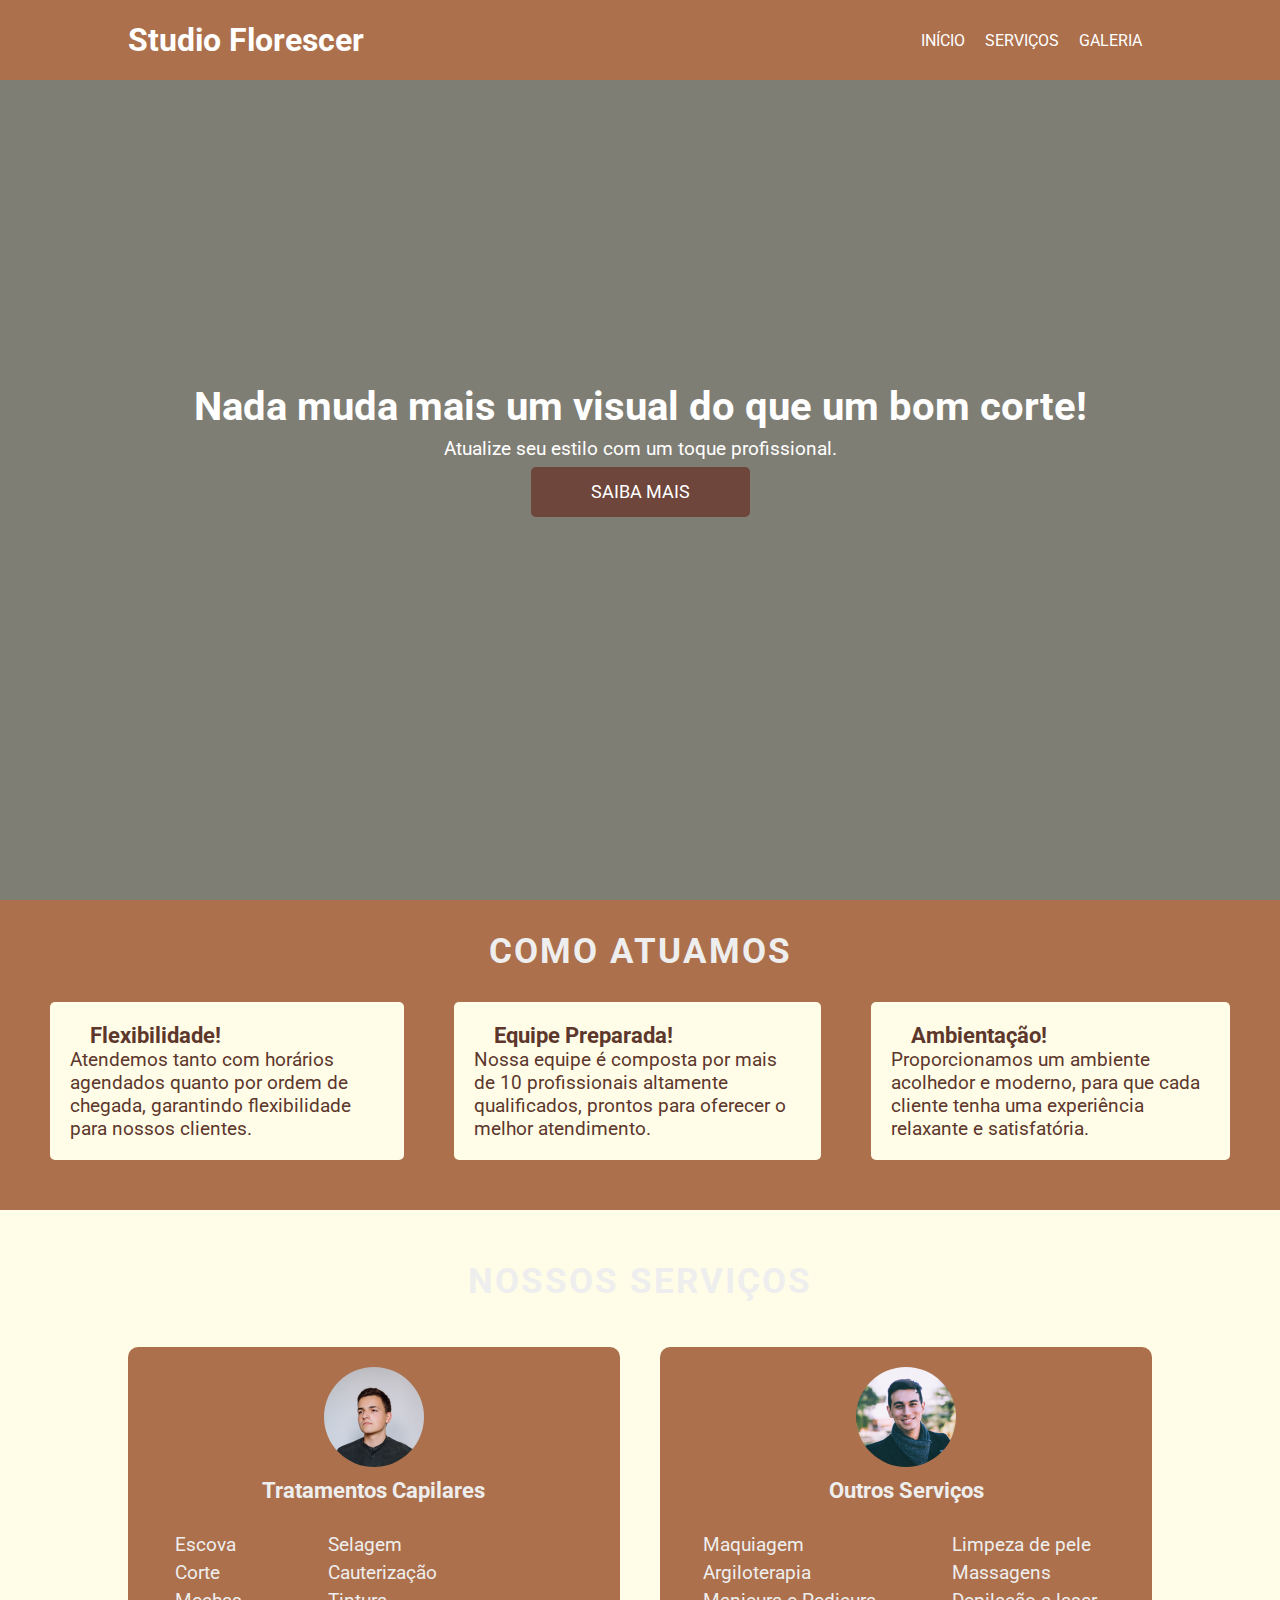
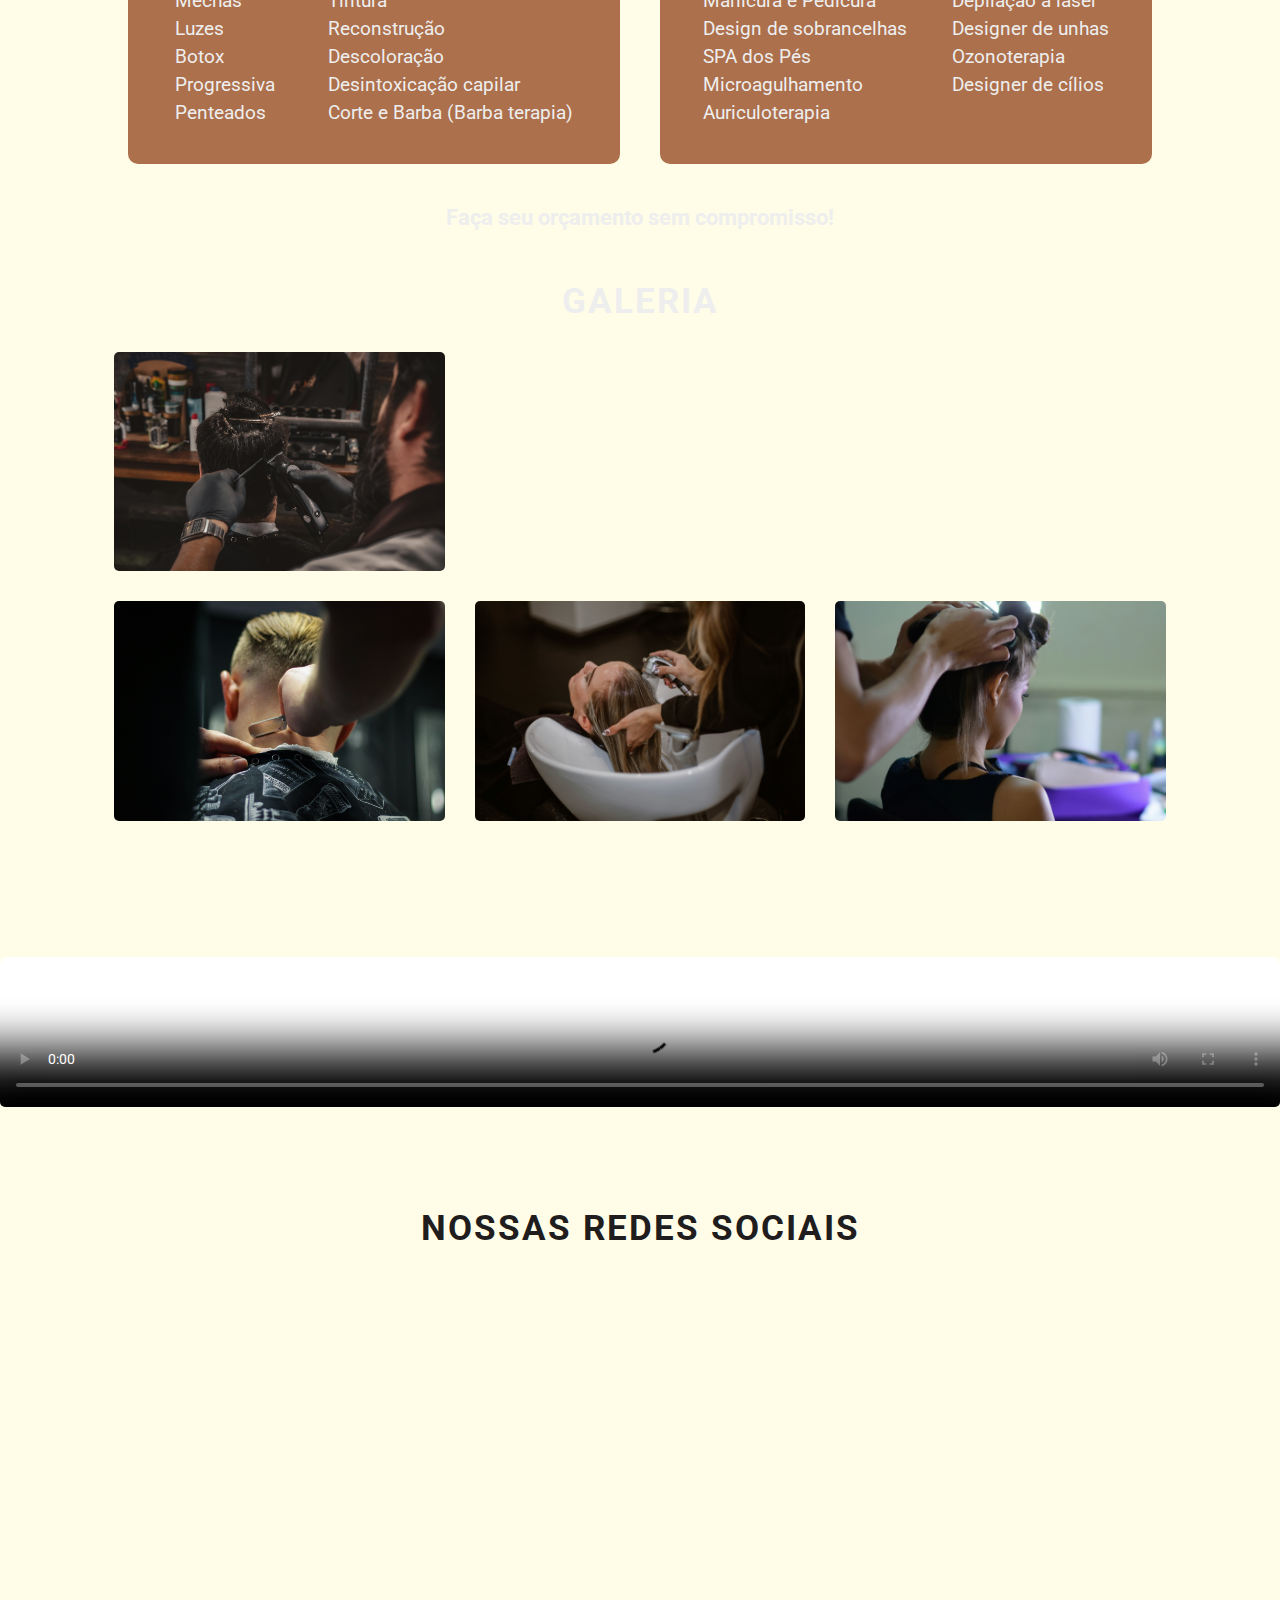
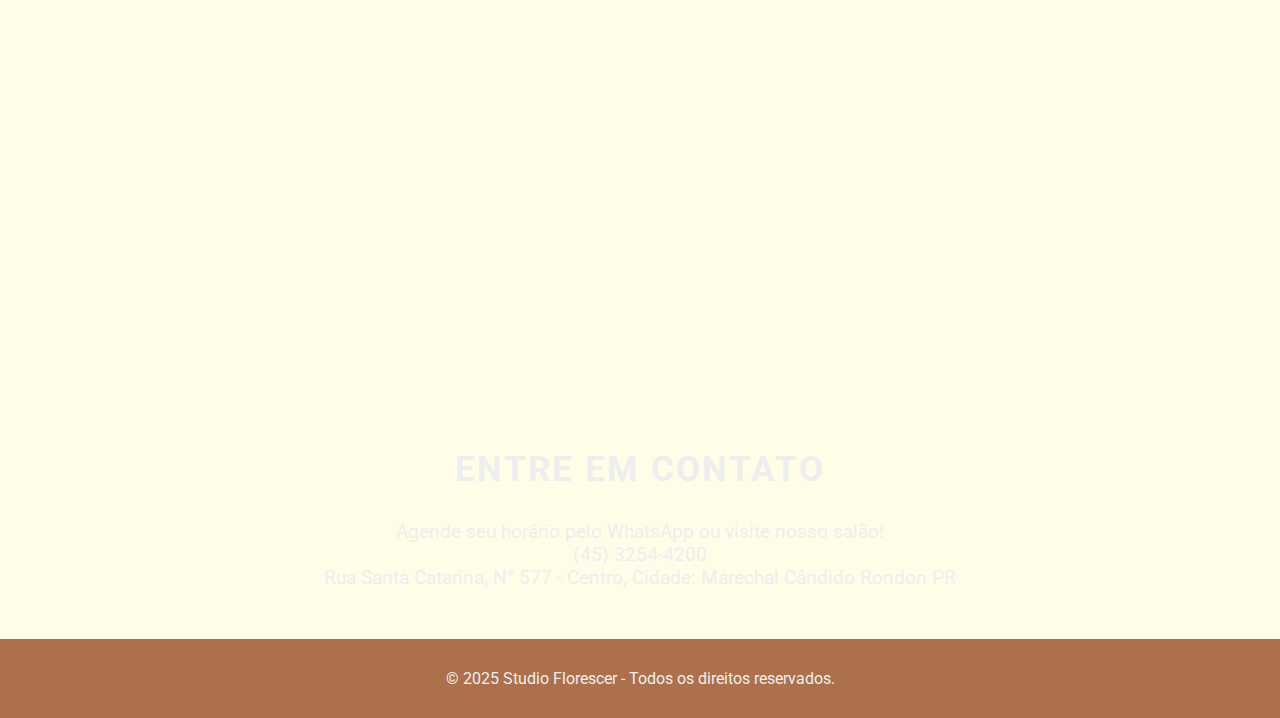
==== commit a8c323d5: "Atualiazação em andamento no mobile.css" ====
--- a/studioFlorescer/index.html
+++ b/studioFlorescer/index.html
@@ -4,6 +4,7 @@
     <meta charset="UTF-8" />
     <meta name="viewport" content="width=device-width, initial-scale=1.0" />
     <link rel="stylesheet" href="css/style.css" />
+    
     <link
       rel="stylesheet"
       media="screen and (max-width: 768px)"
@@ -35,44 +36,40 @@
     <section id="features">
       <div class="headline">Como atuamos</div>
       <div id="features-container">
-        <div class="feature">
-          <i class="fa-solid fa-calendar fa-3x"></i>
-          <span class="feature-title"
-            >Flexibilidade!
-          </span>
-          <span class="texto"> <!-- Inserido para mudança de cor e tamanho -->
-            <p>
-              Atendemos tanto com horários agendados quanto por ordem de
-              chegada, garantindo flexibilidade para nossos clientes.
-            </p>
-          </span>
-        </div>
-        <div class="feature">
-          <i class="fa-solid fa-scissors fa-3x"></i>
-          <span class="feature-title"
-            >Equipe Preparada!
-          </span>
-          <span class="texto">
-            <p>
-              Nossa equipe é composta por mais de 10 profissionais altamente
-              qualificados, prontos para oferecer o melhor atendimento.
-            </p>
-          </span>
-        </div>
-        <div class="feature">
-          <i class="fa-solid fa-mug-saucer fa-3x"></i>
-          <span class="feature-title"
-            >Ambientação!
-          </span>
-          <span class="texto">
-            <p>
-              Proporcionamos um ambiente acolhedor e moderno, para que cada
-              cliente tenha uma experiência relaxante e satisfatória.
-            </p>
-          </span>
-        </div>
-      </div>
-    </section>
+          <div class="feature">
+              <div class="icon-title"> <i class="fa-solid fa-calendar fa-3x"></i>
+                  <span class="feature-title">Flexibilidade!</span>
+              </div>
+              <span class="texto">
+                  <p>
+                      Atendemos tanto com horários agendados quanto por ordem de chegada, garantindo flexibilidade para nossos clientes.
+                  </p>
+              </span>
+          </div>
+          <div class="feature">
+              <div class="icon-title">
+                  <i class="fa-solid fa-scissors fa-3x"></i>
+                  <span class="feature-title">Equipe Preparada!</span>
+              </div>
+              <span class="texto">
+                  <p>
+                      Nossa equipe é composta por mais de 10 profissionais altamente qualificados, prontos para oferecer o melhor atendimento.
+                  </p>
+              </span>
+          </div>
+          <div class="feature">
+              <div class="icon-title">
+                  <i class="fa-solid fa-mug-saucer fa-3x"></i>
+                  <span class="feature-title">Ambientação!</span>
+              </div>
+              <span class="texto">
+                  <p>
+                      Proporcionamos um ambiente acolhedor e moderno, para que cada cliente tenha uma experiência relaxante e satisfatória.
+                  </p>
+              </span>
+          </div>
+      </div>
+  </section>
 
     <!-- Inserido novo modelo de lista -->
     <div id="testimonials">
@@ -147,7 +144,7 @@
 
       <script src="main.js"></script>
     </section>
-
+    <br/><br/><br/><br/>
     <section id="videoslot">
       <div class="headline"></div>
       <div id="video-container" class="video-wireframe">
@@ -180,8 +177,8 @@
     <section class="localizacao">
       <div class="mapa">
         <iframe src="https://www.google.com/maps/embed?pb=!1m18!1m12!1m3!1d3628.8976439762773!2d-54.07716702382809!3d-24.558198978127873!2m3!1f0!2f0!3f0!3m2!1i1024!2i768!4f13.1!3m3!1m2!1s0x94f3800de3558881%3A0xc56e603befd6fe31!2sR.%20Santa%20Catarina%2C%205736%20-%20Vila%20Ga%C3%BAcha%2C%20Mal.%20C%C3%A2ndido%20Rondon%20-%20PR%2C%2085960-000!5e0!3m2!1spt-BR!2sbr!4v1740765858801!5m2!1spt-BR!2sbr"
-          width="600"
-          height="450"
+          width="854"
+          height="540"
           style="border:0;"
           allowfullscreen=""
           loading="lazy"
--- a/studioFlorescer/css/style.css
+++ b/studioFlorescer/css/style.css
@@ -33,22 +33,22 @@
 }
 .headline1 {
   color: #eee;
-  padding-top: 70px;
+  padding-top: 50px;
   font-size: 2.2rem;
   text-transform: uppercase;
   font-weight: bold;
   text-align: center;
-  padding-bottom: 50px;
+  padding-bottom: 30px;
   letter-spacing: 2px;
 }
 
 .headline {
-  padding-top: 70px;
+  padding-top: 30px;
   font-size: 2.2rem;
   text-transform: uppercase;
   font-weight: bold;
   text-align: center;
-  padding-bottom: 50px;
+  padding-bottom: 30px;
   letter-spacing: 2px;
 }
 
@@ -93,7 +93,7 @@
   align-items: center;
   color: #ffff;
   background: url("/img/showcase.png") no-repeat center center/cover;
-  
+
   /* Overlay */
   background-color: rgba(0, 0, 0, 0.5);
   background-blend-mode: color;
@@ -117,7 +117,9 @@
   width: 100%;
   background: #ac704c;
   color: #eee;
-  padding: 50px;
+  padding-left: 50px;
+  padding-right: 50px;
+  padding-bottom: 50px;
 }
 
 #features-container {
@@ -129,7 +131,7 @@
 }
 
 .texto {
-  font-size: 1.2rem; /* Adicionado nova class para mudar cor e tamanho do texto*/ 
+  font-size: 1.2rem;
   color: #5d372c;
 }
 
@@ -145,6 +147,7 @@
   font-size: 1.4rem;
   font-weight: bold;
   color: #5d372c;
+  margin-left: 20px; /* Adiciona espaço entre a imagem e o título */
 }
 
 .fa-solid {
@@ -160,6 +163,11 @@
   padding: 10px;
   margin: 15px 0;
   font-size: 1.2rem;
+}
+
+.icon-title { /* Estilos para o novo container */
+  display: flex;
+  align-items: center;
 }
 
 /* Testimonials */
@@ -232,7 +240,8 @@
   color: #eee;
   width: 90%;
   margin: auto;
-  padding: 50px;
+  padding-left: 50px;
+  padding-right: 50px;
 }
 
 #gallery-container {
@@ -296,7 +305,7 @@
   border: 0px solid #7e6147a4; /* Wireframe border */
   border-radius: 8px; /* Rounded corners */
   box-shadow: 0 0 10px rgba(rgb(107, 0, 62)); /* Subtle shadow */
-  margin-bottom: 100px;
+  margin-bottom: 20px;
 }
 
 #video-container video {
@@ -324,6 +333,7 @@
   grid-template-columns: repeat(4, 1fr);
   justify-items: center;
   padding: 15px;
+  padding-bottom: 80px;
 }
 
 /**/
@@ -343,17 +353,14 @@
 }
 
 .mapa {
-  flex: 1;
-  min-width: 300px;
-  max-width: 50%;
-  margin-right: 20px; /* Adiciona margem à direita do mapa */
+  position: center;
 }
 
 /* Se a tela for menor, o mapa e o texto ficarão empilhados */
 @media (max-width: 768px) {
   .localizacao {
-      flex-direction: column;
-      text-align: center;
+    flex-direction: column;
+    text-align: center;
   }
 }
 
--- a/studioFlorescer/css/mobile.css
+++ b/studioFlorescer/css/mobile.css
@@ -19,11 +19,13 @@
 }
 
 /* Showcase */
+
 #showcase-container {
     padding: 40px;
 }
 
 /* Clients */
+
 #clients-container {
     grid-template-columns: repeat(2, 1fr);
 }
@@ -33,15 +35,23 @@
 }
 
 /* Features */
+
 #features-container {
+    width: 90%; /* Define a largura do elemento. Isso torna o elemento responsivo, adaptando-se a diferentes tamanhos de tela.*/
+    margin: 20px auto;
+    display: grid;
     grid-template-columns: 1fr;
+    gap: 20px;
 }
 
-#features-container .feature:nth-child(2) {
-    margin: 15px 0;
+.feature {
+    padding: 20px;
+    border: 1px solid #ddd;
 }
 
+
 /* Product */
+
 #product-container {
     flex-direction: column;
 }
@@ -54,12 +64,23 @@
     flex-direction: column;
     align-items: center;
     text-align: center;
+
 }
 
 /* Testimonials */
+
+.testimonial .testimonial-image {
+    margin: 20px auto; /* Centraliza a imagem*/
+}
+
 .testimonial {
     flex-direction: column;
     text-align: center;
+    width: 90%;
+    margin: 20px auto;
+    display: grid;
+    grid-template-columns: 1fr;
+    gap: 20px;
 }
 
 /* Gallery */
